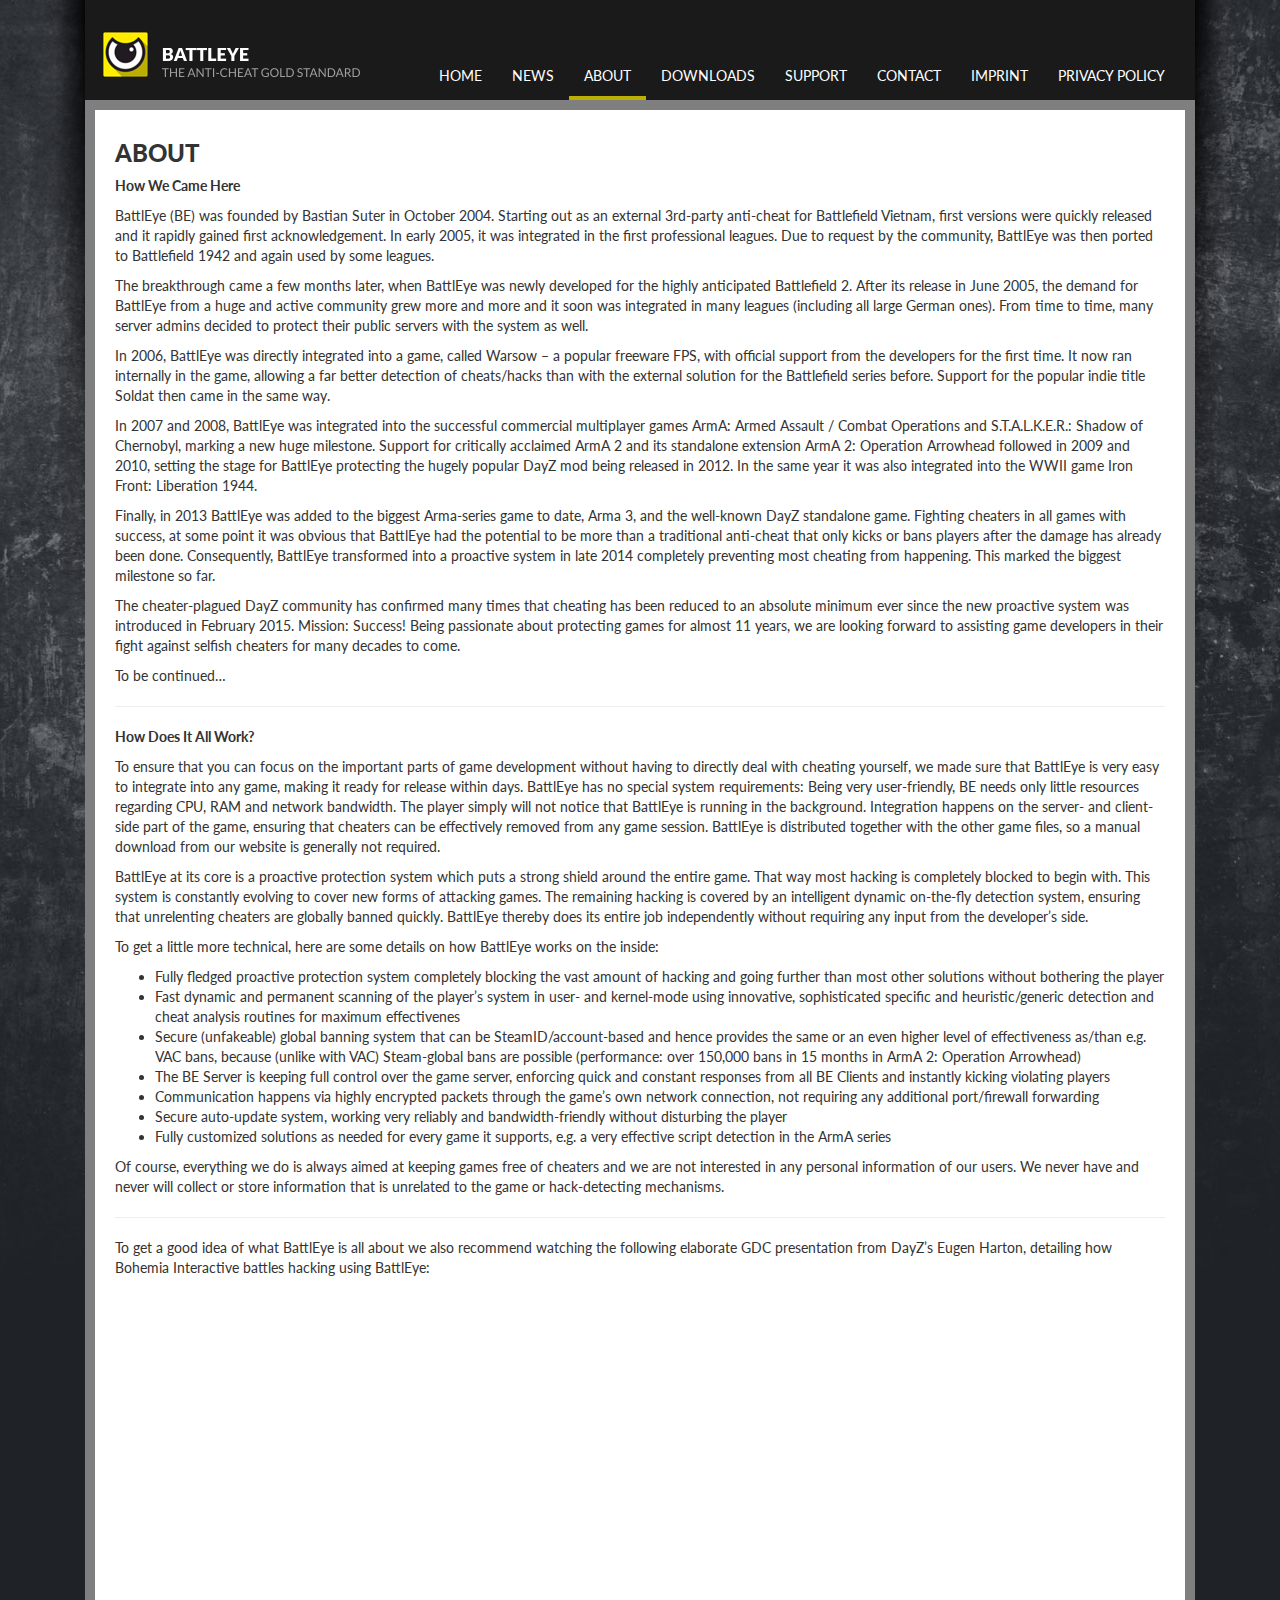
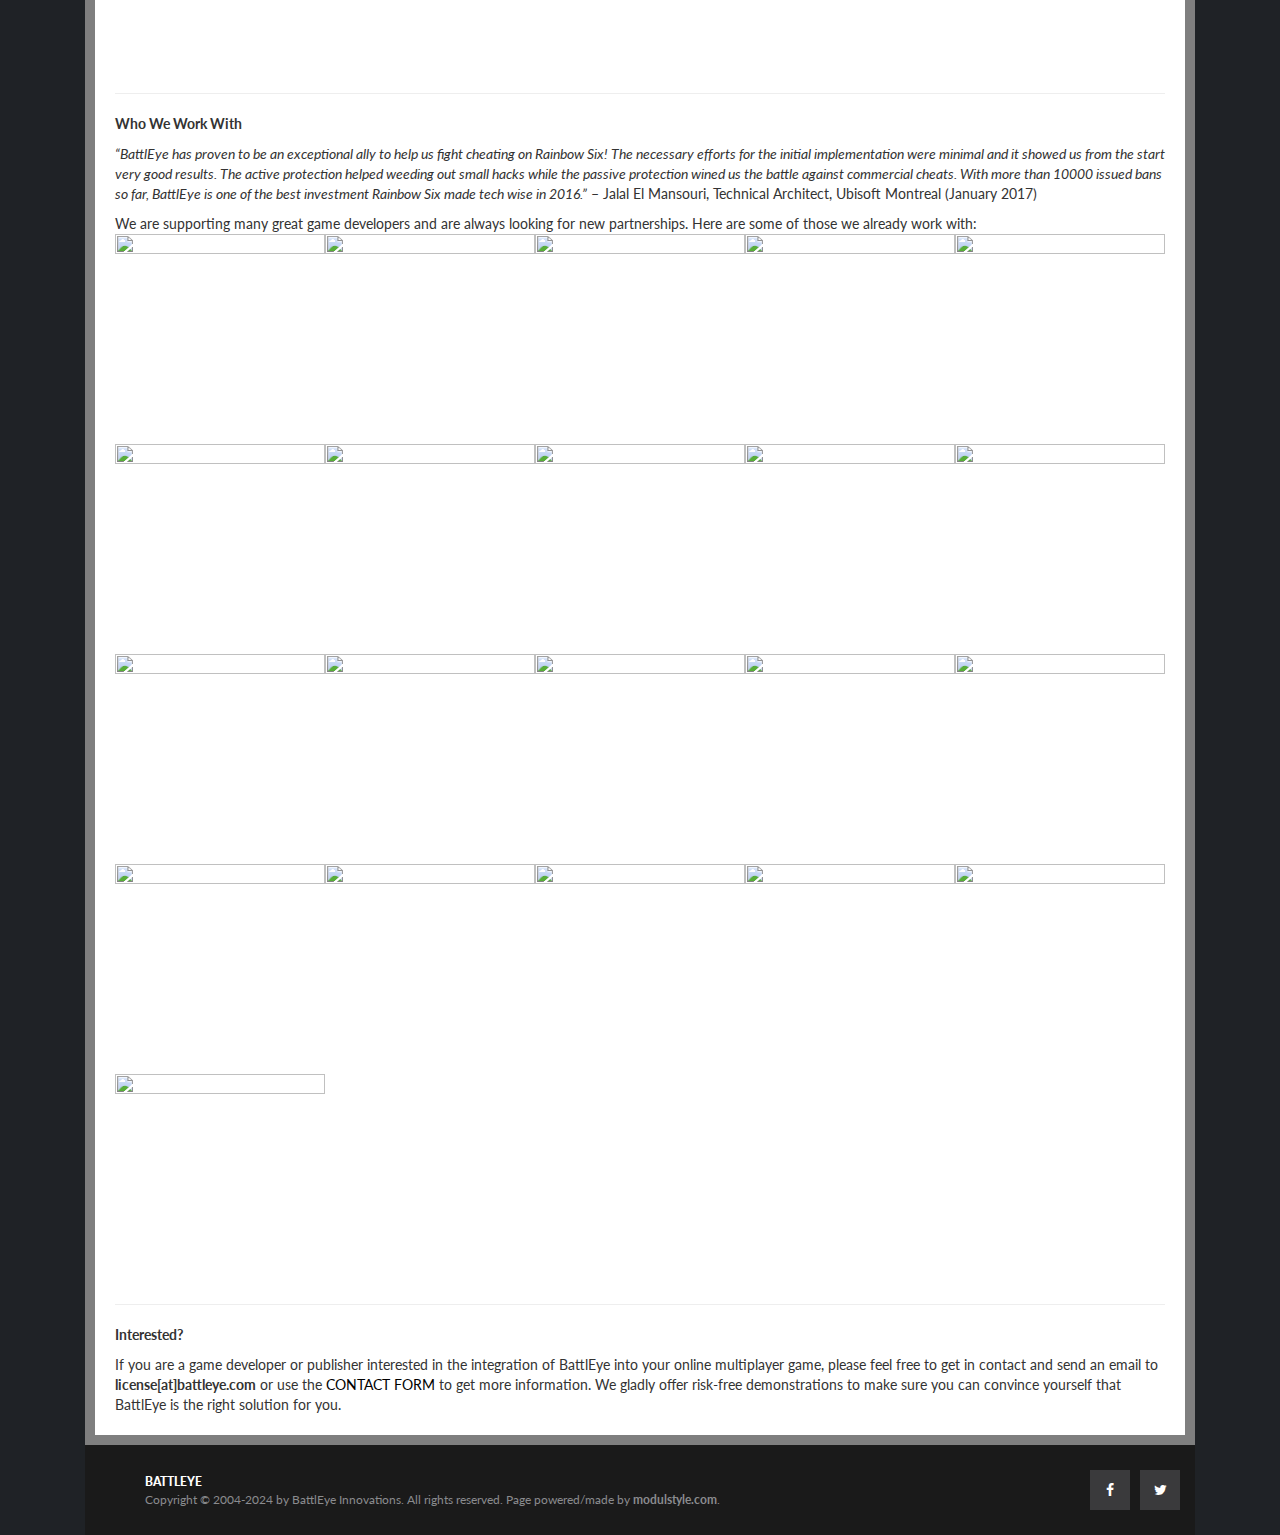
==== about.html @ 08190e03 "Add files via upload" ====
<!DOCTYPE html><html lang="en-GB"><!-- Begin Cookie Consent plugin by modulstyle.com --><head><script type="text/javascript">
window.cookieconsent_options = {"link":"privacy-policy/","theme":"dark-bottom"};
</script>

<script type="text/javascript" src="js/cookieconsent.min.js"></script>
<!-- End Cookie Consent plugin -->

    <meta charset="UTF-8">
    <meta name="viewport" content="width=device-width, initial-scale=1.0, maximum-scale=1.0, user-scalable=no">

    <title>BattlEye – The Anti-Cheat Gold Standard » About</title>

    <link rel="profile" href="http://gmpg.org/xfn/11">
    <link rel="stylesheet" href="//fonts.googleapis.com/css?family=Lato:400,900" type="text/css" media="screen">
    <link rel="stylesheet" href="css/bootstrap.css" type="text/css" media="screen">
    <link rel="stylesheet" href="css/font-awesome.min.css" type="text/css" media="screen">
    <link rel="stylesheet" href="css/style.css" type="text/css" media="screen">
    <link rel="pingback" href="https://www.battleye.com/xmlrpc.php">

    <link rel="shortcut icon" href="favicon.ico" type="image/vnd.microsoft.icon">
    <link rel="icon" href="favicon.ico" type="image/vnd.microsoft.icon">

    <script type="text/javascript" src="js/jquery-1.11.2.min.js"></script>
    <script type="text/javascript" src="js/bootstrap.min.js"></script>
    <script type="text/javascript" src="js/custom.js"></script>

    <meta name="robots" content="max-image-preview:large">
<script type="text/javascript">
window._wpemojiSettings = {"baseUrl":"https:\/\/s.w.org\/images\/core\/emoji\/14.0.0\/72x72\/","ext":".png","svgUrl":"https:\/\/s.w.org\/images\/core\/emoji\/14.0.0\/svg\/","svgExt":".svg","source":{"concatemoji":"https:\/\/www.battleye.com\/wp-includes\/js\/wp-emoji-release.min.js?ver=6.2.4"}};
/*! This file is auto-generated */
!function(e,a,t){var n,r,o,i=a.createElement("canvas"),p=i.getContext&&i.getContext("2d");function s(e,t){p.clearRect(0,0,i.width,i.height),p.fillText(e,0,0);e=i.toDataURL();return p.clearRect(0,0,i.width,i.height),p.fillText(t,0,0),e===i.toDataURL()}function c(e){var t=a.createElement("script");t.src=e,t.defer=t.type="text/javascript",a.getElementsByTagName("head")[0].appendChild(t)}for(o=Array("flag","emoji"),t.supports={everything:!0,everythingExceptFlag:!0},r=0;r<o.length;r++)t.supports[o[r]]=function(e){if(p&&p.fillText)switch(p.textBaseline="top",p.font="600 32px Arial",e){case"flag":return s("\ud83c\udff3\ufe0f\u200d\u26a7\ufe0f","\ud83c\udff3\ufe0f\u200b\u26a7\ufe0f")?!1:!s("\ud83c\uddfa\ud83c\uddf3","\ud83c\uddfa\u200b\ud83c\uddf3")&&!s("\ud83c\udff4\udb40\udc67\udb40\udc62\udb40\udc65\udb40\udc6e\udb40\udc67\udb40\udc7f","\ud83c\udff4\u200b\udb40\udc67\u200b\udb40\udc62\u200b\udb40\udc65\u200b\udb40\udc6e\u200b\udb40\udc67\u200b\udb40\udc7f");case"emoji":return!s("\ud83e\udef1\ud83c\udffb\u200d\ud83e\udef2\ud83c\udfff","\ud83e\udef1\ud83c\udffb\u200b\ud83e\udef2\ud83c\udfff")}return!1}(o[r]),t.supports.everything=t.supports.everything&&t.supports[o[r]],"flag"!==o[r]&&(t.supports.everythingExceptFlag=t.supports.everythingExceptFlag&&t.supports[o[r]]);t.supports.everythingExceptFlag=t.supports.everythingExceptFlag&&!t.supports.flag,t.DOMReady=!1,t.readyCallback=function(){t.DOMReady=!0},t.supports.everything||(n=function(){t.readyCallback()},a.addEventListener?(a.addEventListener("DOMContentLoaded",n,!1),e.addEventListener("load",n,!1)):(e.attachEvent("onload",n),a.attachEvent("onreadystatechange",function(){"complete"===a.readyState&&t.readyCallback()})),(e=t.source||{}).concatemoji?c(e.concatemoji):e.wpemoji&&e.twemoji&&(c(e.twemoji),c(e.wpemoji)))}(window,document,window._wpemojiSettings);
</script>
<style type="text/css">
img.wp-smiley,
img.emoji {
	display: inline !important;
	border: none !important;
	box-shadow: none !important;
	height: 1em !important;
	width: 1em !important;
	margin: 0 0.07em !important;
	vertical-align: -0.1em !important;
	background: none !important;
	padding: 0 !important;
}
</style>
	<link rel="stylesheet" id="wp-block-library-css" href="css/style.min.css" type="text/css" media="all">
<link rel="stylesheet" id="classic-theme-styles-css" href="css/classic-themes.min.css" type="text/css" media="all">
<style id="global-styles-inline-css" type="text/css">
body{--wp--preset--color--black: #000000;--wp--preset--color--cyan-bluish-gray: #abb8c3;--wp--preset--color--white: #ffffff;--wp--preset--color--pale-pink: #f78da7;--wp--preset--color--vivid-red: #cf2e2e;--wp--preset--color--luminous-vivid-orange: #ff6900;--wp--preset--color--luminous-vivid-amber: #fcb900;--wp--preset--color--light-green-cyan: #7bdcb5;--wp--preset--color--vivid-green-cyan: #00d084;--wp--preset--color--pale-cyan-blue: #8ed1fc;--wp--preset--color--vivid-cyan-blue: #0693e3;--wp--preset--color--vivid-purple: #9b51e0;--wp--preset--gradient--vivid-cyan-blue-to-vivid-purple: linear-gradient(135deg,rgba(6,147,227,1) 0%,rgb(155,81,224) 100%);--wp--preset--gradient--light-green-cyan-to-vivid-green-cyan: linear-gradient(135deg,rgb(122,220,180) 0%,rgb(0,208,130) 100%);--wp--preset--gradient--luminous-vivid-amber-to-luminous-vivid-orange: linear-gradient(135deg,rgba(252,185,0,1) 0%,rgba(255,105,0,1) 100%);--wp--preset--gradient--luminous-vivid-orange-to-vivid-red: linear-gradient(135deg,rgba(255,105,0,1) 0%,rgb(207,46,46) 100%);--wp--preset--gradient--very-light-gray-to-cyan-bluish-gray: linear-gradient(135deg,rgb(238,238,238) 0%,rgb(169,184,195) 100%);--wp--preset--gradient--cool-to-warm-spectrum: linear-gradient(135deg,rgb(74,234,220) 0%,rgb(151,120,209) 20%,rgb(207,42,186) 40%,rgb(238,44,130) 60%,rgb(251,105,98) 80%,rgb(254,248,76) 100%);--wp--preset--gradient--blush-light-purple: linear-gradient(135deg,rgb(255,206,236) 0%,rgb(152,150,240) 100%);--wp--preset--gradient--blush-bordeaux: linear-gradient(135deg,rgb(254,205,165) 0%,rgb(254,45,45) 50%,rgb(107,0,62) 100%);--wp--preset--gradient--luminous-dusk: linear-gradient(135deg,rgb(255,203,112) 0%,rgb(199,81,192) 50%,rgb(65,88,208) 100%);--wp--preset--gradient--pale-ocean: linear-gradient(135deg,rgb(255,245,203) 0%,rgb(182,227,212) 50%,rgb(51,167,181) 100%);--wp--preset--gradient--electric-grass: linear-gradient(135deg,rgb(202,248,128) 0%,rgb(113,206,126) 100%);--wp--preset--gradient--midnight: linear-gradient(135deg,rgb(2,3,129) 0%,rgb(40,116,252) 100%);--wp--preset--duotone--dark-grayscale: url('about.html#wp-duotone-dark-grayscale');--wp--preset--duotone--grayscale: url('about.html#wp-duotone-grayscale');--wp--preset--duotone--purple-yellow: url('about.html#wp-duotone-purple-yellow');--wp--preset--duotone--blue-red: url('about.html#wp-duotone-blue-red');--wp--preset--duotone--midnight: url('about.html#wp-duotone-midnight');--wp--preset--duotone--magenta-yellow: url('about.html#wp-duotone-magenta-yellow');--wp--preset--duotone--purple-green: url('about.html#wp-duotone-purple-green');--wp--preset--duotone--blue-orange: url('about.html#wp-duotone-blue-orange');--wp--preset--font-size--small: 13px;--wp--preset--font-size--medium: 20px;--wp--preset--font-size--large: 36px;--wp--preset--font-size--x-large: 42px;--wp--preset--spacing--20: 0.44rem;--wp--preset--spacing--30: 0.67rem;--wp--preset--spacing--40: 1rem;--wp--preset--spacing--50: 1.5rem;--wp--preset--spacing--60: 2.25rem;--wp--preset--spacing--70: 3.38rem;--wp--preset--spacing--80: 5.06rem;--wp--preset--shadow--natural: 6px 6px 9px rgba(0, 0, 0, 0.2);--wp--preset--shadow--deep: 12px 12px 50px rgba(0, 0, 0, 0.4);--wp--preset--shadow--sharp: 6px 6px 0px rgba(0, 0, 0, 0.2);--wp--preset--shadow--outlined: 6px 6px 0px -3px rgba(255, 255, 255, 1), 6px 6px rgba(0, 0, 0, 1);--wp--preset--shadow--crisp: 6px 6px 0px rgba(0, 0, 0, 1);}:where(.is-layout-flex){gap: 0.5em;}body .is-layout-flow > .alignleft{float: left;margin-inline-start: 0;margin-inline-end: 2em;}body .is-layout-flow > .alignright{float: right;margin-inline-start: 2em;margin-inline-end: 0;}body .is-layout-flow > .aligncenter{margin-left: auto !important;margin-right: auto !important;}body .is-layout-constrained > .alignleft{float: left;margin-inline-start: 0;margin-inline-end: 2em;}body .is-layout-constrained > .alignright{float: right;margin-inline-start: 2em;margin-inline-end: 0;}body .is-layout-constrained > .aligncenter{margin-left: auto !important;margin-right: auto !important;}body .is-layout-constrained > :where(:not(.alignleft):not(.alignright):not(.alignfull)){max-width: var(--wp--style--global--content-size);margin-left: auto !important;margin-right: auto !important;}body .is-layout-constrained > .alignwide{max-width: var(--wp--style--global--wide-size);}body .is-layout-flex{display: flex;}body .is-layout-flex{flex-wrap: wrap;align-items: center;}body .is-layout-flex > *{margin: 0;}:where(.wp-block-columns.is-layout-flex){gap: 2em;}.has-black-color{color: var(--wp--preset--color--black) !important;}.has-cyan-bluish-gray-color{color: var(--wp--preset--color--cyan-bluish-gray) !important;}.has-white-color{color: var(--wp--preset--color--white) !important;}.has-pale-pink-color{color: var(--wp--preset--color--pale-pink) !important;}.has-vivid-red-color{color: var(--wp--preset--color--vivid-red) !important;}.has-luminous-vivid-orange-color{color: var(--wp--preset--color--luminous-vivid-orange) !important;}.has-luminous-vivid-amber-color{color: var(--wp--preset--color--luminous-vivid-amber) !important;}.has-light-green-cyan-color{color: var(--wp--preset--color--light-green-cyan) !important;}.has-vivid-green-cyan-color{color: var(--wp--preset--color--vivid-green-cyan) !important;}.has-pale-cyan-blue-color{color: var(--wp--preset--color--pale-cyan-blue) !important;}.has-vivid-cyan-blue-color{color: var(--wp--preset--color--vivid-cyan-blue) !important;}.has-vivid-purple-color{color: var(--wp--preset--color--vivid-purple) !important;}.has-black-background-color{background-color: var(--wp--preset--color--black) !important;}.has-cyan-bluish-gray-background-color{background-color: var(--wp--preset--color--cyan-bluish-gray) !important;}.has-white-background-color{background-color: var(--wp--preset--color--white) !important;}.has-pale-pink-background-color{background-color: var(--wp--preset--color--pale-pink) !important;}.has-vivid-red-background-color{background-color: var(--wp--preset--color--vivid-red) !important;}.has-luminous-vivid-orange-background-color{background-color: var(--wp--preset--color--luminous-vivid-orange) !important;}.has-luminous-vivid-amber-background-color{background-color: var(--wp--preset--color--luminous-vivid-amber) !important;}.has-light-green-cyan-background-color{background-color: var(--wp--preset--color--light-green-cyan) !important;}.has-vivid-green-cyan-background-color{background-color: var(--wp--preset--color--vivid-green-cyan) !important;}.has-pale-cyan-blue-background-color{background-color: var(--wp--preset--color--pale-cyan-blue) !important;}.has-vivid-cyan-blue-background-color{background-color: var(--wp--preset--color--vivid-cyan-blue) !important;}.has-vivid-purple-background-color{background-color: var(--wp--preset--color--vivid-purple) !important;}.has-black-border-color{border-color: var(--wp--preset--color--black) !important;}.has-cyan-bluish-gray-border-color{border-color: var(--wp--preset--color--cyan-bluish-gray) !important;}.has-white-border-color{border-color: var(--wp--preset--color--white) !important;}.has-pale-pink-border-color{border-color: var(--wp--preset--color--pale-pink) !important;}.has-vivid-red-border-color{border-color: var(--wp--preset--color--vivid-red) !important;}.has-luminous-vivid-orange-border-color{border-color: var(--wp--preset--color--luminous-vivid-orange) !important;}.has-luminous-vivid-amber-border-color{border-color: var(--wp--preset--color--luminous-vivid-amber) !important;}.has-light-green-cyan-border-color{border-color: var(--wp--preset--color--light-green-cyan) !important;}.has-vivid-green-cyan-border-color{border-color: var(--wp--preset--color--vivid-green-cyan) !important;}.has-pale-cyan-blue-border-color{border-color: var(--wp--preset--color--pale-cyan-blue) !important;}.has-vivid-cyan-blue-border-color{border-color: var(--wp--preset--color--vivid-cyan-blue) !important;}.has-vivid-purple-border-color{border-color: var(--wp--preset--color--vivid-purple) !important;}.has-vivid-cyan-blue-to-vivid-purple-gradient-background{background: var(--wp--preset--gradient--vivid-cyan-blue-to-vivid-purple) !important;}.has-light-green-cyan-to-vivid-green-cyan-gradient-background{background: var(--wp--preset--gradient--light-green-cyan-to-vivid-green-cyan) !important;}.has-luminous-vivid-amber-to-luminous-vivid-orange-gradient-background{background: var(--wp--preset--gradient--luminous-vivid-amber-to-luminous-vivid-orange) !important;}.has-luminous-vivid-orange-to-vivid-red-gradient-background{background: var(--wp--preset--gradient--luminous-vivid-orange-to-vivid-red) !important;}.has-very-light-gray-to-cyan-bluish-gray-gradient-background{background: var(--wp--preset--gradient--very-light-gray-to-cyan-bluish-gray) !important;}.has-cool-to-warm-spectrum-gradient-background{background: var(--wp--preset--gradient--cool-to-warm-spectrum) !important;}.has-blush-light-purple-gradient-background{background: var(--wp--preset--gradient--blush-light-purple) !important;}.has-blush-bordeaux-gradient-background{background: var(--wp--preset--gradient--blush-bordeaux) !important;}.has-luminous-dusk-gradient-background{background: var(--wp--preset--gradient--luminous-dusk) !important;}.has-pale-ocean-gradient-background{background: var(--wp--preset--gradient--pale-ocean) !important;}.has-electric-grass-gradient-background{background: var(--wp--preset--gradient--electric-grass) !important;}.has-midnight-gradient-background{background: var(--wp--preset--gradient--midnight) !important;}.has-small-font-size{font-size: var(--wp--preset--font-size--small) !important;}.has-medium-font-size{font-size: var(--wp--preset--font-size--medium) !important;}.has-large-font-size{font-size: var(--wp--preset--font-size--large) !important;}.has-x-large-font-size{font-size: var(--wp--preset--font-size--x-large) !important;}
.wp-block-navigation a:where(:not(.wp-element-button)){color: inherit;}
:where(.wp-block-columns.is-layout-flex){gap: 2em;}
.wp-block-pullquote{font-size: 1.5em;line-height: 1.6;}
</style>
<link rel="https://api.w.org/" href="https://www.battleye.com/wp-json/"><link rel="alternate" type="application/json" href="https://www.battleye.com/wp-json/wp/v2/pages/9"><link rel="EditURI" type="application/rsd+xml" title="RSD" href="https://www.battleye.com/xmlrpc.php?rsd">
<link rel="wlwmanifest" type="application/wlwmanifest+xml" href="https://www.battleye.com/wp-includes/wlwmanifest.xml">
<meta name="generator" content="WordPress 6.2.4">
<link rel="canonical" href="https://www.battleye.com/about/">
<link rel="shortlink" href="https://www.battleye.com/?p=9">
<link rel="alternate" type="application/json+oembed" href="https://www.battleye.com/wp-json/oembed/1.0/embed?url=https%3A%2F%2Fwww.battleye.com%2Fabout%2F">
<link rel="alternate" type="text/xml+oembed" href="https://www.battleye.com/wp-json/oembed/1.0/embed?url=https%3A%2F%2Fwww.battleye.com%2Fabout%2F&amp;format=xml">
</head>

<body>

    <div id="page" class="container">
        <div id="header">
            <button type="button" class="navbar-toggle collapsed" data-toggle="collapse" data-target="#nav"><i class="fa fa-bars"></i></button>
            <a class="navbar-brand" href="https://www.battleye.com/" title="BattlEye – The Anti-Cheat Gold Standard">
                <img src="images/logo.png" alt="BattlEye – The Anti-Cheat Gold Standard" class="hidden-xs">
                <img src="images/logo-small.png" alt="BattlEye – The Anti-Cheat Gold Standard" class="visible-xs">
            </a>
            <div class="collapse navbar-collapse" id="nav">
                <ul class="nav navbar-nav navbar-right">
                    <li class="page_item page-item-5"><a href="https://www.battleye.com/">Home</a></li>
<li class="page_item page-item-7"><a href="https://www.battleye.com/news/">News</a></li>
<li class="page_item page-item-9 current_page_item"><a href="https://www.battleye.com/about/" aria-current="page">About</a></li>
<li class="page_item page-item-11"><a href="https://www.battleye.com/downloads/">Downloads</a></li>
<li class="page_item page-item-13 page_item_has_children"><a href="https://www.battleye.com/support/">Support</a>
<ul class="children">
	<li class="page_item page-item-37"><a href="https://www.battleye.com/support/documentation/">Documentation</a></li>
	<li class="page_item page-item-35"><a href="https://www.battleye.com/support/faq/">FAQ</a></li>
</ul>
</li>
<li class="page_item page-item-15"><a href="https://www.battleye.com/contact/">Contact</a></li>
<li class="page_item page-item-19"><a href="https://www.battleye.com/imprint/">Imprint</a></li>
<li class="page_item page-item-353"><a href="https://www.battleye.com/privacy-policy/">Privacy Policy</a></li>
                </ul>
            </div>
        </div>
    <div id="content" class="sub">
                                    <h1>About</h1>
                <p><strong>How We Came Here</strong></p>
<p>BattlEye (BE) was founded by Bastian Suter in October 2004. Starting out as an external 3rd-party anti-cheat for Battlefield Vietnam, first versions were quickly released and it rapidly gained first acknowledgement. In early 2005, it was integrated in the first professional leagues. Due to request by the community, BattlEye was then ported to Battlefield 1942 and again used by some leagues.</p>
<p>The breakthrough came a few months later, when BattlEye was newly developed for the highly anticipated Battlefield 2. After its release in June 2005, the demand for BattlEye from a huge and active community grew more and more and it soon was integrated in many leagues (including all large German ones). From time to time, many server admins decided to protect their public servers with the system as well.</p>
<p>In 2006, BattlEye was directly integrated into a game, called Warsow – a popular freeware FPS, with official support from the developers for the first time. It now ran internally in the game, allowing a far better detection of cheats/hacks than with the external solution for the Battlefield series before. Support for the popular indie title Soldat then came in the same way.</p>
<p>In 2007 and 2008, BattlEye was integrated into the successful commercial multiplayer games ArmA: Armed Assault / Combat Operations and S.T.A.L.K.E.R.: Shadow of Chernobyl, marking a new huge milestone. Support for critically acclaimed ArmA 2 and its standalone extension ArmA 2: Operation Arrowhead followed in 2009 and 2010, setting the stage for BattlEye protecting the hugely popular DayZ mod being released in 2012. In the same year it was also integrated into the WWII game Iron Front: Liberation 1944.</p>
<p>Finally, in 2013 BattlEye was added to the biggest Arma-series game to date, Arma 3, and the well-known DayZ standalone game. Fighting cheaters in all games with success, at some point it was obvious that BattlEye had the potential to be more than a traditional anti-cheat that only kicks or bans players after the damage has already been done. Consequently, BattlEye transformed into a proactive system in late 2014 completely preventing most cheating from happening. This marked the biggest milestone so far.</p>
<p>The cheater-plagued DayZ community has confirmed many times that cheating has been reduced to an absolute minimum ever since the new proactive system was introduced in February 2015. Mission: Success! Being passionate about protecting games for almost 11 years, we are looking forward to assisting game developers in their fight against selfish cheaters for many decades to come.</p>
<p>To be continued…</p>
<hr>
<p><strong>How Does It All Work?</strong></p>
<p>To ensure that you can focus on the important parts of game development without having to directly deal with cheating yourself, we made sure that BattlEye is very easy to integrate into any game, making it ready for release within days. BattlEye has no special system requirements: Being very user-friendly, BE needs only little resources regarding CPU, RAM and network bandwidth. The player simply will not notice that BattlEye is running in the background. Integration happens on the server- and client-side part of the game, ensuring that cheaters can be effectively removed from any game session. BattlEye is distributed together with the other game files, so a manual download from our website is generally not required.</p>
<p>BattlEye at its core is a proactive protection system which puts a strong shield around the entire game. That way most hacking is completely blocked to begin with. This system is constantly evolving to cover new forms of attacking games. The remaining hacking is covered by an intelligent dynamic on-the-fly detection system, ensuring that unrelenting cheaters are globally banned quickly. BattlEye thereby does its entire job independently without requiring any input from the developer’s side.</p>
<p>To get a little more technical, here are some details on how BattlEye works on the inside:</p>
<ul>
<li>Fully fledged proactive protection system completely blocking the vast amount of hacking and going further than most other solutions without bothering the player</li>
<li>Fast dynamic and permanent scanning of the player’s system in user- and kernel-mode using innovative, sophisticated specific and heuristic/generic detection and cheat analysis routines for maximum effectivenes</li>
<li>Secure (unfakeable) global banning system that can be SteamID/account-based and hence provides the same or an even higher level of effectiveness as/than e.g. VAC bans, because (unlike with VAC) Steam-global bans are possible (performance: over 150,000 bans in 15 months in ArmA 2: Operation Arrowhead)</li>
<li>The BE Server is keeping full control over the game server, enforcing quick and constant responses from all BE Clients and instantly kicking violating players</li>
<li>Communication happens via highly encrypted packets through the game’s own network connection, not requiring any additional port/firewall forwarding</li>
<li>Secure auto-update system, working very reliably and bandwidth-friendly without disturbing the player</li>
<li>Fully customized solutions as needed for every game it supports, e.g. a very effective script detection in the ArmA series</li>
</ul>
<p>Of course, everything we do is always aimed at keeping games free of cheaters and we are not interested in any personal information of our users. We never have and never will collect or store information that is unrelated to the game or hack-detecting mechanisms.</p>
<hr>
<p>To get a good idea of what BattlEye is all about we also recommend watching the following elaborate GDC presentation from DayZ’s Eugen Harton, detailing how Bohemia Interactive battles hacking using BattlEye:</p>
<div class="video-container">
<div class="responsive-video"><iframe src="https://www.youtube.com/embed/0M0xBMEuWdU" width="1050" height="850" frameborder="0" allowfullscreen="allowfullscreen"></iframe></div>
</div>
<hr>
<p><strong>Who We Work With</strong></p>
<p><em>“BattlEye has proven to be an exceptional ally to help us fight cheating on Rainbow Six! The necessary efforts for the initial implementation were minimal and it showed us from the start </em><em>very good results. The active protection helped weeding out small hacks while the passive protection wined us the battle against commercial cheats. With more than 10000 issued bans so far, BattlEye is one of the best investment Rainbow Six made tech wise in 2016.”</em> – Jalal El Mansouri, Technical Architect, Ubisoft Montreal (January 2017)</p>
<p>We are supporting many great game developers and are always looking for new partnerships. Here are some of those we already work with:<br><a href="https://www.bistudio.com/" target="_blank" rel="noopener noreferrer"><img decoding="async" loading="lazy" class="alignnone wp-image-615 size-full" title="Bohemia Interactive Studios" src="images/1_bohemia.jpg" alt="" width="210" height="210" srcset="images/1_bohemia.jpg 210w, images/1_bohemia-150x150.jpg 150w" sizes="(max-width: 210px) 100vw, 210px"></a><a href="https://www.daybreakgames.com/home" target="_blank" rel="noopener noreferrer"><img decoding="async" loading="lazy" class="alignnone wp-image-616 size-full" title="Daybreak Game Studios" src="images/2_daybreak.jpg" alt="" width="210" height="210" srcset="images/2_daybreak.jpg 210w, images/2_daybreak-150x150.jpg 150w" sizes="(max-width: 210px) 100vw, 210px"></a><a href="http://www.studiowildcard.com/" target="_blank" rel="noopener noreferrer"><img decoding="async" loading="lazy" class="alignnone wp-image-617 size-full" src="images/3_wildcard.jpg" alt="" width="210" height="210" srcset="images/3_wildcard.jpg 210w, images/3_wildcard-150x150.jpg 150w" sizes="(max-width: 210px) 100vw, 210px"></a><a href="https://www.ubisoft.com/" target="_blank" rel="noopener noreferrer"><img decoding="async" loading="lazy" class="alignnone size-full wp-image-715" src="images/22_ubisoft_new.jpg" alt="" width="210" height="210" srcset="images/22_ubisoft_new.jpg 210w, images/22_ubisoft_new-150x150.jpg 150w" sizes="(max-width: 210px) 100vw, 210px"></a><a href="http://vostokgames.com/en" target="_blank" rel="noopener noreferrer"><img decoding="async" loading="lazy" class="alignnone wp-image-619 size-full" src="images/5_vostock.jpg" alt="" width="210" height="210" srcset="images/5_vostock.jpg 210w, images/5_vostock-150x150.jpg 150w" sizes="(max-width: 210px) 100vw, 210px"></a><a href="https://newworldinteractive.com/" target="_blank" rel="noopener noreferrer"><img decoding="async" loading="lazy" class="alignnone wp-image-620 size-full" src="images/6_newworld.jpg" alt="" width="210" height="210" srcset="images/6_newworld.jpg 210w, images/6_newworld-150x150.jpg 150w" sizes="(max-width: 210px) 100vw, 210px"></a><a href="http://www.blackspotent.com/" target="_blank" rel="noopener noreferrer"><img decoding="async" loading="lazy" class="alignnone wp-image-621 size-full" src="images/7_blackspot.jpg" alt="" width="210" height="210" srcset="images/7_blackspot.jpg 210w, images/7_blackspot-150x150.jpg 150w" sizes="(max-width: 210px) 100vw, 210px"></a><a href="https://www.funcom.com/" target="_blank" rel="noopener noreferrer"><img decoding="async" loading="lazy" class="alignnone wp-image-772 size-full" src="images/8_funcom.jpg" alt="" width="210" height="210" srcset="images/8_funcom.jpg 210w, images/8_funcom-150x150.jpg 150w" sizes="(max-width: 210px) 100vw, 210px"></a><a href="http://www.vertigogames.co.kr/" target="_blank" rel="noopener noreferrer"><img decoding="async" loading="lazy" class="alignnone wp-image-623 size-full" src="images/9_vertico.jpg" alt="" width="210" height="210" srcset="images/9_vertico.jpg 210w, images/9_vertico-150x150.jpg 150w" sizes="(max-width: 210px) 100vw, 210px"></a><a href="https://www.cipsoft.com/" target="_blank" rel="noopener noreferrer"><img decoding="async" loading="lazy" class="alignnone wp-image-624 size-full" src="images/10_cipsoft.jpg" alt="" width="210" height="210" srcset="images/10_cipsoft.jpg 210w, images/10_cipsoft-150x150.jpg 150w" sizes="(max-width: 210px) 100vw, 210px"></a><a href="https://www.bluehole.net/en/" target="_blank" rel="noopener noreferrer"><img decoding="async" loading="lazy" class="alignnone wp-image-625 size-full" src="images/11_bluehole.jpg" alt="" width="210" height="210" srcset="images/11_bluehole.jpg 210w, images/11_bluehole-150x150.jpg 150w" sizes="(max-width: 210px) 100vw, 210px"></a><a href="http://www.neowiz.co.kr/en/main.do" target="_blank" rel="noopener noreferrer"><img decoding="async" loading="lazy" class="alignnone wp-image-626 size-full" src="images/12_neowiz.jpg" alt="" width="210" height="210" srcset="images/12_neowiz.jpg 210w, images/12_neowiz-150x150.jpg 150w" sizes="(max-width: 210px) 100vw, 210px"></a><a href="http://po.playwithlatam.com/Home/Index" target="_blank" rel="noopener noreferrer"><img decoding="async" loading="lazy" class="alignnone wp-image-627 size-full" src="images/13_playwith.jpg" alt="" width="210" height="210" srcset="images/13_playwith.jpg 210w, images/13_playwith-150x150.jpg 150w" sizes="(max-width: 210px) 100vw, 210px"></a><a href="https://www.epicgames.com/" target="_blank" rel="noopener noreferrer"><img decoding="async" loading="lazy" class="alignnone wp-image-628 size-full" src="images/14_epic.jpg" alt="" width="210" height="210" srcset="images/14_epic.jpg 210w, images/14_epic-150x150.jpg 150w" sizes="(max-width: 210px) 100vw, 210px"></a><a href="http://www.aeriagames.com/" target="_blank" rel="noopener noreferrer"><img decoding="async" loading="lazy" class="alignnone wp-image-629 size-full" src="images/15_gamigo.jpg" alt="" width="210" height="210" srcset="images/15_gamigo.jpg 210w, images/15_gamigo-150x150.jpg 150w" sizes="(max-width: 210px) 100vw, 210px"></a><a href="http://www.nsstudio.co.kr/eng/"><img decoding="async" loading="lazy" class="alignnone size-full wp-image-709" src="images/16_nsstudio.jpg" alt="" width="210" height="210" srcset="images/16_nsstudio.jpg 210w, images/16_nsstudio-150x150.jpg 150w" sizes="(max-width: 210px) 100vw, 210px"></a><a href="https://www.madbytegames.com/"><img decoding="async" loading="lazy" class="alignnone size-full wp-image-710" src="images/17_madbyte.jpg" alt="" width="210" height="210" srcset="images/17_madbyte.jpg 210w, images/17_madbyte-150x150.jpg 150w" sizes="(max-width: 210px) 100vw, 210px"></a><a href="https://games.snail.com/"><img decoding="async" loading="lazy" class="alignnone size-full wp-image-711" src="images/18_snail.jpg" alt="" width="210" height="210" srcset="images/18_snail.jpg 210w, images/18_snail-150x150.jpg 150w" sizes="(max-width: 210px) 100vw, 210px"></a><a href="https://www.hardsuitlabs.com/"><img decoding="async" loading="lazy" class="alignnone size-full wp-image-712" src="images/19_hardsuit.jpg" alt="" width="210" height="210" srcset="images/19_hardsuit.jpg 210w, images/19_hardsuit-150x150.jpg 150w" sizes="(max-width: 210px) 100vw, 210px"></a><a href="https://www.reto.dk/"><img decoding="async" loading="lazy" class="alignnone size-full wp-image-713" src="images/20_reto.jpg" alt="" width="210" height="210" srcset="images/20_reto.jpg 210w, images/20_reto-150x150.jpg 150w" sizes="(max-width: 210px) 100vw, 210px"></a><a href="https://www.battlestategames.com/"><img decoding="async" loading="lazy" class="alignnone size-full wp-image-714" src="images/21_battlestate.jpg" alt="" width="210" height="210" srcset="images/21_battlestate.jpg 210w, images/21_battlestate-150x150.jpg 150w" sizes="(max-width: 210px) 100vw, 210px"></a></p>
<hr>
<p><strong>Interested?</strong></p>
<p>If you are a game developer or publisher interested in the integration of BattlEye into your online multiplayer game, please feel free to get in contact and send an email to <strong>license[at]battleye.com</strong>&nbsp;or use the <a title="Contact" href="http://www.battleye.com/v2/contact/">CONTACT FORM</a> to get more information. We gladly offer risk-free demonstrations to make sure you can convince yourself that BattlEye is the right solution for you.</p>


<p></p>
                        </div>

        <!--<div id="twitter">
            <a href="https://twitter.com/TheBattlEye" class="pull-right btn btn-battleye-dark" target="_blank">More Tweets</a>
            <img src="https://www.battleye.com/wp-content/themes/battleye/images/twitter-logo.png" />

            <p>E <span>5 hours ago</span></p>        </div>-->
        <div id="footer">
            <ul class="social">
                <li><a href="https://www.facebook.com/TheBattlEye" title="Facebook" class="facebook" target="_blank"><i class="fa fa-facebook"></i></a></li>
                <li><a href="https://twitter.com/TheBattlEye" title="Twitter" class="twitter" target="_blank"><i class="fa fa-twitter"></i></a></li>
            </ul>
            <div class="details">
                <p><strong>BattlEye</strong><br>Copyright © 2004-2024 by BattlEye Innovations. All rights reserved. Page powered/made by <a href="http://www.modulstyle.com" target="_blank" title="modulstyle.com">modulstyle.com</a>.</p>
            </div>
        </div>
    </div>
<!-- GOOGLE ANALYTICS START ---->
<!-- Google tag (gtag.js) -->
<script async="" src="https://www.googletagmanager.com/gtag/js?id=G-RB0YKNHKPE"></script>
<script>
  window.dataLayer = window.dataLayer || [];
  function gtag(){dataLayer.push(arguments);}
  gtag('js', new Date());

  gtag('config', 'G-RB0YKNHKPE');
</script>
<!-- GOOGLE ANALYTICS END ---->

</body></html>
---- css/style.css ----
﻿/*
Theme Name: Battleye V2
Author: Frank Böttinger
Author URI: http://www.modulstyle.com
Version: 1.0
*/

body {
    background: #1f2226 url(../images/background.jpg) no-repeat fixed top center;
    font-family: 'Lato', "Helvetica Neue", Helvetica, Arial, sans-serif;
}
a {
    outline: none !important;
    color: #000;
    -webkit-transition: all 0.5s;
    transition: all 0.5s;
}
a:hover, a:focus {
    text-decoration: none;
    color: #BCAF03;
}

.btn.btn-battleye {
    color: #000;
    background: #fff;
    border-color: #000;
    -webkit-transition: all 0.5s;
    transition: all 0.5s;
}
.btn.btn-battleye:hover, .btn.btn-battleye:focus, .btn.btn-battleye:active {
    background: #bcaf03;
}
.btn.btn-battleye-dark {
    color: #fff;
    background: #000;
    border-color: #000;
    -webkit-transition: all 0.5s;
    transition: all 0.5s;
}
.btn.btn-battleye-dark:hover, .btn.btn-battleye-dark:focus, .btn.btn-battleye-dark:active{
    border-color: #bcaf03;
    color: #bcaf03;
}

#fscf_required1 {
    margin-bottom: 10px;
}
.fscf-div-clear {
    margin: 0 -15px;
}
.fscf-div-clear:after {
    clear: both;
    display: block;
    content: ' ';
}
.fscf-div-field-prefollow, .fscf-div-field-follow {
    padding: 0 15px;
    margin-bottom: 10px;
}
.fscf-div-field-left {
    padding: 0 15px;
    margin-bottom: 10px;
}
form > .fscf-div-field {
    margin-left: 160px;
    height: 80px;
    padding-top: 5px;
}
.fscf-div-captcha-sm {
    position: absolute;
    margin-top: 25px;
}
.fscf-div-field-prefollow input, .fscf-div-field-follow input, .fscf-div-field-prefollow select, .fscf-div-field-follow select, .fscf-div-field input {
    display: block;
    width: 100%;
    height: 34px;
    padding: 6px 12px;
    font-size: 14px;
    line-height: 1.42857143;
    color: #555;
    background-color: #FFF;
    background-image: none;
    border: 1px solid #CCC;
    border-radius: 4px;
    -webkit-box-shadow: inset 0 1px 1px rgba(0, 0, 0, 0.075);
    box-shadow: inset 0 1px 1px rgba(0, 0, 0, 0.075);
    -webkit-transition: border-color ease-in-out .15s, -webkit-box-shadow ease-in-out .15s;
    -o-transition: border-color ease-in-out .15s, box-shadow ease-in-out .15s;
    transition: border-color ease-in-out .15s, box-shadow ease-in-out .15s;
}
.fscf-div-field-left textarea {
    display: block;
    width: 100%;
    padding: 6px 12px;
    font-size: 14px;
    line-height: 1.42857143;
    color: #555;
    background-color: #FFF;
    background-image: none;
    border: 1px solid #CCC;
    border-radius: 4px;
    resize: none;
    -webkit-box-shadow: inset 0 1px 1px rgba(0, 0, 0, 0.075);
    box-shadow: inset 0 1px 1px rgba(0, 0, 0, 0.075);
    -webkit-transition: border-color ease-in-out .15s, -webkit-box-shadow ease-in-out .15s;
    -o-transition: border-color ease-in-out .15s, box-shadow ease-in-out .15s;
    transition: border-color ease-in-out .15s, box-shadow ease-in-out .15s;
}
.fscf-div-captcha-sm {
    float: left;
    margin-right: 20px;
}
.fscf-button-submit {
    display: inline-block;
    padding: 6px 12px;
    margin-bottom: 0;
    font-size: 14px;
    font-weight: normal;
    line-height: 1.42857143;
    text-align: center;
    white-space: nowrap;
    vertical-align: middle;
    -ms-touch-action: manipulation;
    touch-action: manipulation;
    cursor: pointer;
    -webkit-user-select: none;
    -moz-user-select: none;
    -ms-user-select: none;
    user-select: none;
    background-image: none;
    border: 1px solid rgba(0, 0, 0, 0);
    border-radius: 4px;
    color: #FFF;
    background: #000;
    border-color: #000;
    -webkit-transition: all 0.5s;
    transition: all 0.5s;
}
.fscf-button-submit:hover {
    border-color: #bcaf03;
    color: #bcaf03;
}

#page {
    padding: 0;
}

#header {
    background: #1a1a1a;
    padding: 0 15px;
    padding-top: 30px;
    min-height: 100px;
}
#header .navbar-toggle {
    color: #bcaf03;
    font-size: 26px;
    margin-top: 0;
}
#header .navbar-toggle.collapsed {
    color: #fff;
}
#header .navbar-brand {
    padding: 0;
}
#header .collapse.in, #header .collapsing {
    clear: both;
}
#header .nav > li > a {
    color: #fff;
    text-transform: uppercase;
    border-bottom: 4px transparent solid;
    -webkit-transition: border 0.5s;
    transition: border 0.5s;
}
#header .nav li:hover > a, #header .nav li a:focus, #header .nav li a:active, #header .nav li.current_page_item > a, #header .nav li.current_page_ancestor > a {
    border-color: #bcaf03;
    background: transparent;
}
#header .nav ul.children {
    position: absolute;
    z-index: 100;
    list-style: none;
    padding: 0;
    padding-top: 10px;
    margin: 0;
    display: none;
}
#header .nav li:hover > ul.children {
    display: block;
}
#header .nav ul.children li {
    background: #1a1a1a;
}
#header .nav ul.children li a {
    color: #fff;
    display: block;
    padding: 10px;
    text-decoration: none !important;
    text-transform: uppercase;
}
#header .nav ul.children li:hover a, #header .nav ul.children li.current_page_item a {
    background: #262626;
}

#slider {
    padding: 0;
    position: relative;
    background: #000;
}
#slider .inner:before {
    display: block;
    content: '';
    position: absolute;
    left: 0;
    top: 0;
    z-index: 10;
    width: 100%;
    height: 10px;
    background: rgba(0, 0, 0, 0.5);
}
#slider .item {
    display: none;
    position: relative;
    top: 0;
    left: 0;
    right: 0;
}
#slider .item img {
    display: block;
    max-width: 100%;
    height: auto;
}
#slider .caption {
    left: 0;
    right: 0;
    bottom: 0;
    padding: 15px 35px;
    position: absolute;
    color: #fff;
    background: rgba(0, 0, 0, 0.5);
    text-align: left;
    text-shadow: none;
    font-size: 12px;
}
#slider .caption h2 {
    margin-top: 0;
    text-transform: uppercase;
    font-size: 20px;
    font-weight: 900;
}
#slider .right {
    background: url(../images/slider-next.png) no-repeat;
    width: 27px;
    height: 196px;
    top: 50%;
    margin-top: -98px;
    position: absolute;
    right: 0;
    filter: alpha(opacity=100);
    opacity: 1.0;
    z-index: 11;
}
#slider .left {
    background: url(../images/slider-prev.png) no-repeat;
    width: 27px;
    height: 196px;
    top: 50%;
    margin-top: -98px;
    position: absolute;
    left: 0;
    filter: alpha(opacity=100);
    opacity: 1.0;
    z-index: 11;
}

#latest-news {
    background: #1a1a1a url(../images/news.png) no-repeat bottom center;
    color: #fff;
    padding: 10px 15px;
    padding-top: 27px;
    position: relative;
}
#latest-news:before {
    background: url(../images/line.png) repeat-x center top;
    display: block;
    height: 10px;
    content: ' ';
    position: absolute;
    top: 0;
    left: 0;
    right: 0;
}
#latest-news h3 {
    color: #a3a3a3;
    text-transform: uppercase;
    font-size: 12px;
    font-weight: 900;
    margin-top: 0;
}
#latest-news h3 i {
    color: #bcaf03;
    margin-right: 5px;
}
#latest-news h2 {
    font-size: 20px;
    font-weight: 900;
    text-transform: uppercase;
}
#latest-news h2 a {
    color: #fff !important;;
    text-decoration: none !important;
}

#content {

}
#content {
    background: #fff;
    padding: 20px 30px;
    -webkit-box-shadow: inset 0 0 0 10px rgba(0,0,0,0.5);
    -moz-box-shadow: inset 0 0 0 10px rgba(0,0,0,0.5);
    box-shadow: inset 0 0 0 10px rgba(0,0,0,0.5);
}
#content h1 {
    font-size: 24px;
    font-weight: 900;
    text-transform: uppercase;
}
#content h2 {
    font-size: 18px;
    font-weight: 900;
    text-transform: uppercase;
}
#content small {
    color: #a3a3a3;
}
#content .container > *:first-child {
    margin-top: 0;
}
#content .container > *:last-child {
    margin-bottom: 0;
}
#content .box-row {
    margin-bottom: 10px;
}
#content .box-container {
    padding-left: 5px;
    padding-right: 5px;
    margin-bottom: 10px;
}
#content .box-container:last-child {
    margin-bottom: 0;
}
#content .box {
    background: #e6e6e6 110% 110%;
    text-decoration: none;
    color: #32363d;
    padding: 15px;
    display: block;
    font-size: 12px;
    -webkit-transition: all 0.5s;
    transition: all 0.5s;
    overflow: hidden;
    position: relative;
    min-height: 144px;
}
#content .box h2 i {
    margin-right: 10px;
}
#content .box .link {
    position: absolute;
    right: -50px;
    bottom: -50px;
    -webkit-transition: all 0.5s;
    transition: all 0.5s;
    width: 50px;
    height: 50px;
    background: url(../images/box-hover.png) no-repeat bottom right;
}
#content .box:hover .link {
    right: 0;
    bottom: 0;
}
#content .box > *:first-child {
    margin-top: 0;
}
#content .box > *:last-child {
    margin-bottom: 0;
}

#sub-content {
    background: #1a1a1a url(../images/news.png) no-repeat bottom center;
    color: #fff;
    padding: 10px 15px;
}
#sub-content .col-image, #sub-content .col-text {
    position: relative;
    min-height: 1px;
    padding-right: 15px;
    padding-left: 15px;
}
#sub-content .col-image {
    display: none;
}
#sub-content h3 {
    color: #a3a3a3;
    text-transform: uppercase;
    font-size: 12px;
    font-weight: 900;
}
#sub-content h3 i {
    color: #bcaf03;
}
#sub-content h1 {
    color: #fff
text-transform: uppercase;
    font-size: 20px;
    font-weight: 900;
}

#logos {
    background: #1a1a1a url(../images/news.png) no-repeat bottom center;
    color: #fff;
    padding: 10px 15px;
    position: relative;
}
#logos img {
    margin: 0 auto;
}
#bottom-content {
    background: #fff;
    padding: 20px 30px;
    -webkit-box-shadow: inset 0 0 0 10px rgba(0,0,0,0.5);
    -moz-box-shadow: inset 0 0 0 10px rgba(0,0,0,0.5);
    box-shadow: inset 0 0 0 10px rgba(0,0,0,0.5);
}
#bottom-content > *:first-child {
    margin-top: 0;
}
#bottom-content > *:last-child {
    margin-bottom: 0;
}

#twitter {
    background: #32363d url(../images/twitter-shadow.png) repeat-x top left;
    color: #fff;
    padding: 15px;
    min-height: 60px;
    position: relative;
}
#twitter:after {
    top: 100%;
    left: 15px;
    position: absolute;
    content: ' ';
    background: url(../images/twitter-triangle.png) no-repeat bottom left;
    width: 25px;
    height: 25px;
}
#twitter img {
    float: left;
    margin-right: 15px;
}
#twitter p {
    clear: both;
    padding-top: 15px;
}
#twitter span {
    font-size: 12px;
}

#footer {
    background: #1a1a1a;
    color: #fff;
    padding: 15px;
}
#footer .social {
    list-style: none;
    margin: 0;
    padding: 0;
    text-align: center;
}
#footer .social li {
    margin-left: 5px;
    margin-right: 5px;
    display: inline-block;
}
#footer .social a {
    background: #3a3a3c;
    color: #fff;
    -webkit-transition: all 0.5s;
    transition: all 0.5s;
    width: 40px;
    height: 40px;
    line-height: 40px;
    text-align: center;
    padding: 0;
    display: block;
}
#footer .social a.facebook:hover {
    background: #3b5998 ;
}
#footer .social a.twitter:hover {
    background: #55acee;
}
#footer .details {
    color: #8a8b8e;
    clear: both;
    padding-top: 15px;
    font-size: 12px;
}
#footer .details p {
    margin: 0;
    padding-top: 3px;
    height: 40px;
}
#footer .details strong {
    font-weight: 900;
    color: #fff;
    text-transform: uppercase;
}
#footer .details a {
    color: #8a8b8e;
    font-weight: bold;
}
#footer .details a:hover {
    color: #bcaf03;
}

@media (min-width: 768px) {
    #content.sub {
    }
    #page {
        position: relative;
        padding: 0 30px;
    }
    #page:before {
        position: absolute;
        left: 0;
        top: 0;
        bottom: 0;
        width: 30px;
        background: url(../images/shadow-left.png) no-repeat top right;
        display: block;
        content: ' ';
    }
    #page:after {
        position: absolute;
        right: 0;
        top: 0;
        bottom: 0;
        width: 30px;
        background: url(../images/shadow-right.png) no-repeat top left;
        display: block;
        content: ' ';
    }
    #sub-content .col-image {
        float: left;
        width: 230px;
        display: block;
    }
    #footer {
        padding: 25px 15px;
    }
    #footer .details {
        padding-left: 45px;
        padding-top: 0;
        clear: none;
    }
    #twitter p {
        clear: none;
        width: 60%;
        margin-bottom: 0;
        padding-top: 0;
    }
    #twitter a.btn {
        margin-top: 5px;
    }

    .fscf-div-field-prefollow, .fscf-div-field-follow {
        float: left;
        width: 50%;
    }
    form > .fscf-div-field {
        width: 150px;
    }
}

@media (min-width: 992px) {
    .nav > li > a {
        padding: 10px;
    }
    #header .navbar-right {
        padding-top: 26px;
    }
    #footer .social {
        float: right;
    }
    #footer .social li {
        float: left;
        margin-right: 0;
        margin-left: 10px;
    }
    #content .box-container {
        margin-bottom: 0;
    }
    #content .box-row:last-child {
        margin-bottom: 0;
    }
}
@media (min-width: 1200px) {
    #slider .caption {
        padding: 15px;
        font-size: 15px;
    }
    .nav > li > a {
        padding: 10px 15px;
    }
}

.video-container {
    max-width: 640px;
    margin: auto;
}
.responsive-video {
    position: relative;
    padding-bottom: 56.25%; 
    padding-top: 25px;
    height: 0;
}
.responsive-video iframe {
    position: absolute;
    top: 0;
    left: 0;
    width: 100%;
    height: 100%;
}
---- css/style.min.css ----
@charset "UTF-8";.wp-block-archives{box-sizing:border-box}.wp-block-archives-dropdown label{display:block}.wp-block-avatar{box-sizing:border-box}.wp-block-avatar.aligncenter{text-align:center}.wp-block-audio{box-sizing:border-box}.wp-block-audio figcaption{margin-bottom:1em;margin-top:.5em}.wp-block-audio audio{min-width:300px;width:100%}.wp-block-button__link{box-sizing:border-box;cursor:pointer;display:inline-block;text-align:center;word-break:break-word}.wp-block-button__link.aligncenter{text-align:center}.wp-block-button__link.alignright{text-align:right}:where(.wp-block-button__link){border-radius:9999px;box-shadow:none;padding:calc(.667em + 2px) calc(1.333em + 2px);text-decoration:none}.wp-block-button[style*=text-decoration] .wp-block-button__link{text-decoration:inherit}.wp-block-buttons>.wp-block-button.has-custom-width{max-width:none}.wp-block-buttons>.wp-block-button.has-custom-width .wp-block-button__link{width:100%}.wp-block-buttons>.wp-block-button.has-custom-font-size .wp-block-button__link{font-size:inherit}.wp-block-buttons>.wp-block-button.wp-block-button__width-25{width:calc(25% - var(--wp--style--block-gap, .5em)*.75)}.wp-block-buttons>.wp-block-button.wp-block-button__width-50{width:calc(50% - var(--wp--style--block-gap, .5em)*.5)}.wp-block-buttons>.wp-block-button.wp-block-button__width-75{width:calc(75% - var(--wp--style--block-gap, .5em)*.25)}.wp-block-buttons>.wp-block-button.wp-block-button__width-100{flex-basis:100%;width:100%}.wp-block-buttons.is-vertical>.wp-block-button.wp-block-button__width-25{width:25%}.wp-block-buttons.is-vertical>.wp-block-button.wp-block-button__width-50{width:50%}.wp-block-buttons.is-vertical>.wp-block-button.wp-block-button__width-75{width:75%}.wp-block-button.is-style-squared,.wp-block-button__link.wp-block-button.is-style-squared{border-radius:0}.wp-block-button.no-border-radius,.wp-block-button__link.no-border-radius{border-radius:0!important}.wp-block-button .wp-block-button__link.is-style-outline,.wp-block-button.is-style-outline>.wp-block-button__link{border:2px solid;padding:.667em 1.333em}.wp-block-button .wp-block-button__link.is-style-outline:not(.has-text-color),.wp-block-button.is-style-outline>.wp-block-button__link:not(.has-text-color){color:currentColor}.wp-block-button .wp-block-button__link.is-style-outline:not(.has-background),.wp-block-button.is-style-outline>.wp-block-button__link:not(.has-background){background-color:transparent;background-image:none}.wp-block-buttons.is-vertical{flex-direction:column}.wp-block-buttons.is-vertical>.wp-block-button:last-child{margin-bottom:0}.wp-block-buttons>.wp-block-button{display:inline-block;margin:0}.wp-block-buttons.is-content-justification-left{justify-content:flex-start}.wp-block-buttons.is-content-justification-left.is-vertical{align-items:flex-start}.wp-block-buttons.is-content-justification-center{justify-content:center}.wp-block-buttons.is-content-justification-center.is-vertical{align-items:center}.wp-block-buttons.is-content-justification-right{justify-content:flex-end}.wp-block-buttons.is-content-justification-right.is-vertical{align-items:flex-end}.wp-block-buttons.is-content-justification-space-between{justify-content:space-between}.wp-block-buttons.aligncenter{text-align:center}.wp-block-buttons:not(.is-content-justification-space-between,.is-content-justification-right,.is-content-justification-left,.is-content-justification-center) .wp-block-button.aligncenter{margin-left:auto;margin-right:auto;width:100%}.wp-block-buttons[style*=text-decoration] .wp-block-button,.wp-block-buttons[style*=text-decoration] .wp-block-button__link{text-decoration:inherit}.wp-block-buttons.has-custom-font-size .wp-block-button__link{font-size:inherit}.wp-block-button.aligncenter,.wp-block-calendar{text-align:center}.wp-block-calendar td,.wp-block-calendar th{border:1px solid;padding:.25em}.wp-block-calendar th{font-weight:400}.wp-block-calendar caption{background-color:inherit}.wp-block-calendar table{border-collapse:collapse;width:100%}.wp-block-calendar table:where(:not(.has-text-color)){color:#40464d}.wp-block-calendar table:where(:not(.has-text-color)) td,.wp-block-calendar table:where(:not(.has-text-color)) th{border-color:#ddd}.wp-block-calendar table.has-background th{background-color:inherit}.wp-block-calendar table.has-text-color th{color:inherit}:where(.wp-block-calendar table:not(.has-background) th){background:#ddd}.wp-block-categories{box-sizing:border-box}.wp-block-categories.alignleft{margin-right:2em}.wp-block-categories.alignright{margin-left:2em}.wp-block-code{box-sizing:border-box}.wp-block-code code{display:block;font-family:inherit;overflow-wrap:break-word;white-space:pre-wrap}.wp-block-columns{align-items:normal!important;box-sizing:border-box;display:flex;flex-wrap:wrap!important;margin-bottom:1.75em}@media (min-width:782px){.wp-block-columns{flex-wrap:nowrap!important}}.wp-block-columns.are-vertically-aligned-top{align-items:flex-start}.wp-block-columns.are-vertically-aligned-center{align-items:center}.wp-block-columns.are-vertically-aligned-bottom{align-items:flex-end}@media (max-width:781px){.wp-block-columns:not(.is-not-stacked-on-mobile)>.wp-block-column{flex-basis:100%!important}}@media (min-width:782px){.wp-block-columns:not(.is-not-stacked-on-mobile)>.wp-block-column{flex-basis:0;flex-grow:1}.wp-block-columns:not(.is-not-stacked-on-mobile)>.wp-block-column[style*=flex-basis]{flex-grow:0}}.wp-block-columns.is-not-stacked-on-mobile{flex-wrap:nowrap!important}.wp-block-columns.is-not-stacked-on-mobile>.wp-block-column{flex-basis:0;flex-grow:1}.wp-block-columns.is-not-stacked-on-mobile>.wp-block-column[style*=flex-basis]{flex-grow:0}:where(.wp-block-columns.has-background){padding:1.25em 2.375em}.wp-block-column{flex-grow:1;min-width:0;overflow-wrap:break-word;word-break:break-word}.wp-block-column.is-vertically-aligned-top{align-self:flex-start}.wp-block-column.is-vertically-aligned-center{align-self:center}.wp-block-column.is-vertically-aligned-bottom{align-self:flex-end}.wp-block-column.is-vertically-aligned-bottom,.wp-block-column.is-vertically-aligned-center,.wp-block-column.is-vertically-aligned-top{width:100%}.wp-block-post-comments{box-sizing:border-box}.wp-block-post-comments .alignleft{float:left}.wp-block-post-comments .alignright{float:right}.wp-block-post-comments .navigation:after{clear:both;content:"";display:table}.wp-block-post-comments .commentlist{clear:both;list-style:none;margin:0;padding:0}.wp-block-post-comments .commentlist .comment{min-height:2.25em;padding-left:3.25em}.wp-block-post-comments .commentlist .comment p{font-size:1em;line-height:1.8;margin:1em 0}.wp-block-post-comments .commentlist .children{list-style:none;margin:0;padding:0}.wp-block-post-comments .comment-author{line-height:1.5}.wp-block-post-comments .comment-author .avatar{border-radius:1.5em;display:block;float:left;height:2.5em;margin-right:.75em;margin-top:.5em;width:2.5em}.wp-block-post-comments .comment-author cite{font-style:normal}.wp-block-post-comments .comment-meta{font-size:.875em;line-height:1.5}.wp-block-post-comments .comment-meta b{font-weight:400}.wp-block-post-comments .comment-meta .comment-awaiting-moderation{display:block;margin-bottom:1em;margin-top:1em}.wp-block-post-comments .comment-body .commentmetadata{font-size:.875em}.wp-block-post-comments .comment-form-author label,.wp-block-post-comments .comment-form-comment label,.wp-block-post-comments .comment-form-email label,.wp-block-post-comments .comment-form-url label{display:block;margin-bottom:.25em}.wp-block-post-comments .comment-form input:not([type=submit]):not([type=checkbox]),.wp-block-post-comments .comment-form textarea{box-sizing:border-box;display:block;width:100%}.wp-block-post-comments .comment-form-cookies-consent{display:flex;gap:.25em}.wp-block-post-comments .comment-form-cookies-consent #wp-comment-cookies-consent{margin-top:.35em}.wp-block-post-comments .comment-reply-title{margin-bottom:0}.wp-block-post-comments .comment-reply-title :where(small){font-size:var(--wp--preset--font-size--medium,smaller);margin-left:.5em}.wp-block-post-comments .reply{font-size:.875em;margin-bottom:1.4em}.wp-block-post-comments input:not([type=submit]),.wp-block-post-comments textarea{border:1px solid #949494;font-family:inherit;font-size:1em}.wp-block-post-comments input:not([type=submit]):not([type=checkbox]),.wp-block-post-comments textarea{padding:calc(.667em + 2px)}:where(.wp-block-post-comments input[type=submit]){border:none}.wp-block-comments-pagination>.wp-block-comments-pagination-next,.wp-block-comments-pagination>.wp-block-comments-pagination-numbers,.wp-block-comments-pagination>.wp-block-comments-pagination-previous{margin-bottom:.5em;margin-right:.5em}.wp-block-comments-pagination>.wp-block-comments-pagination-next:last-child,.wp-block-comments-pagination>.wp-block-comments-pagination-numbers:last-child,.wp-block-comments-pagination>.wp-block-comments-pagination-previous:last-child{margin-right:0}.wp-block-comments-pagination .wp-block-comments-pagination-previous-arrow{display:inline-block;margin-right:1ch}.wp-block-comments-pagination .wp-block-comments-pagination-previous-arrow:not(.is-arrow-chevron){transform:scaleX(1)}.wp-block-comments-pagination .wp-block-comments-pagination-next-arrow{display:inline-block;margin-left:1ch}.wp-block-comments-pagination .wp-block-comments-pagination-next-arrow:not(.is-arrow-chevron){transform:scaleX(1)}.wp-block-comments-pagination.aligncenter{justify-content:center}.wp-block-comment-template{box-sizing:border-box;list-style:none;margin-bottom:0;max-width:100%;padding:0}.wp-block-comment-template li{clear:both}.wp-block-comment-template ol{list-style:none;margin-bottom:0;max-width:100%;padding-left:2rem}.wp-block-comment-template.alignleft{float:left}.wp-block-comment-template.aligncenter{margin-left:auto;margin-right:auto;width:-moz-fit-content;width:fit-content}.wp-block-comment-template.alignright{float:right}.wp-block-cover,.wp-block-cover-image{align-items:center;background-position:50%;box-sizing:border-box;display:flex;justify-content:center;min-height:430px;padding:1em;position:relative}.wp-block-cover .has-background-dim:not([class*=-background-color]),.wp-block-cover-image .has-background-dim:not([class*=-background-color]),.wp-block-cover-image.has-background-dim:not([class*=-background-color]),.wp-block-cover.has-background-dim:not([class*=-background-color]){background-color:#000}.wp-block-cover .has-background-dim.has-background-gradient,.wp-block-cover-image .has-background-dim.has-background-gradient{background-color:transparent}.wp-block-cover-image.has-background-dim:before,.wp-block-cover.has-background-dim:before{background-color:inherit;content:""}.wp-block-cover .wp-block-cover__background,.wp-block-cover .wp-block-cover__gradient-background,.wp-block-cover-image .wp-block-cover__background,.wp-block-cover-image .wp-block-cover__gradient-background,.wp-block-cover-image.has-background-dim:not(.has-background-gradient):before,.wp-block-cover.has-background-dim:not(.has-background-gradient):before{bottom:0;left:0;opacity:.5;position:absolute;right:0;top:0;z-index:1}.wp-block-cover-image.has-background-dim.has-background-dim-10 .wp-block-cover__background,.wp-block-cover-image.has-background-dim.has-background-dim-10 .wp-block-cover__gradient-background,.wp-block-cover-image.has-background-dim.has-background-dim-10:not(.has-background-gradient):before,.wp-block-cover.has-background-dim.has-background-dim-10 .wp-block-cover__background,.wp-block-cover.has-background-dim.has-background-dim-10 .wp-block-cover__gradient-background,.wp-block-cover.has-background-dim.has-background-dim-10:not(.has-background-gradient):before{opacity:.1}.wp-block-cover-image.has-background-dim.has-background-dim-20 .wp-block-cover__background,.wp-block-cover-image.has-background-dim.has-background-dim-20 .wp-block-cover__gradient-background,.wp-block-cover-image.has-background-dim.has-background-dim-20:not(.has-background-gradient):before,.wp-block-cover.has-background-dim.has-background-dim-20 .wp-block-cover__background,.wp-block-cover.has-background-dim.has-background-dim-20 .wp-block-cover__gradient-background,.wp-block-cover.has-background-dim.has-background-dim-20:not(.has-background-gradient):before{opacity:.2}.wp-block-cover-image.has-background-dim.has-background-dim-30 .wp-block-cover__background,.wp-block-cover-image.has-background-dim.has-background-dim-30 .wp-block-cover__gradient-background,.wp-block-cover-image.has-background-dim.has-background-dim-30:not(.has-background-gradient):before,.wp-block-cover.has-background-dim.has-background-dim-30 .wp-block-cover__background,.wp-block-cover.has-background-dim.has-background-dim-30 .wp-block-cover__gradient-background,.wp-block-cover.has-background-dim.has-background-dim-30:not(.has-background-gradient):before{opacity:.3}.wp-block-cover-image.has-background-dim.has-background-dim-40 .wp-block-cover__background,.wp-block-cover-image.has-background-dim.has-background-dim-40 .wp-block-cover__gradient-background,.wp-block-cover-image.has-background-dim.has-background-dim-40:not(.has-background-gradient):before,.wp-block-cover.has-background-dim.has-background-dim-40 .wp-block-cover__background,.wp-block-cover.has-background-dim.has-background-dim-40 .wp-block-cover__gradient-background,.wp-block-cover.has-background-dim.has-background-dim-40:not(.has-background-gradient):before{opacity:.4}.wp-block-cover-image.has-background-dim.has-background-dim-50 .wp-block-cover__background,.wp-block-cover-image.has-background-dim.has-background-dim-50 .wp-block-cover__gradient-background,.wp-block-cover-image.has-background-dim.has-background-dim-50:not(.has-background-gradient):before,.wp-block-cover.has-background-dim.has-background-dim-50 .wp-block-cover__background,.wp-block-cover.has-background-dim.has-background-dim-50 .wp-block-cover__gradient-background,.wp-block-cover.has-background-dim.has-background-dim-50:not(.has-background-gradient):before{opacity:.5}.wp-block-cover-image.has-background-dim.has-background-dim-60 .wp-block-cover__background,.wp-block-cover-image.has-background-dim.has-background-dim-60 .wp-block-cover__gradient-background,.wp-block-cover-image.has-background-dim.has-background-dim-60:not(.has-background-gradient):before,.wp-block-cover.has-background-dim.has-background-dim-60 .wp-block-cover__background,.wp-block-cover.has-background-dim.has-background-dim-60 .wp-block-cover__gradient-background,.wp-block-cover.has-background-dim.has-background-dim-60:not(.has-background-gradient):before{opacity:.6}.wp-block-cover-image.has-background-dim.has-background-dim-70 .wp-block-cover__background,.wp-block-cover-image.has-background-dim.has-background-dim-70 .wp-block-cover__gradient-background,.wp-block-cover-image.has-background-dim.has-background-dim-70:not(.has-background-gradient):before,.wp-block-cover.has-background-dim.has-background-dim-70 .wp-block-cover__background,.wp-block-cover.has-background-dim.has-background-dim-70 .wp-block-cover__gradient-background,.wp-block-cover.has-background-dim.has-background-dim-70:not(.has-background-gradient):before{opacity:.7}.wp-block-cover-image.has-background-dim.has-background-dim-80 .wp-block-cover__background,.wp-block-cover-image.has-background-dim.has-background-dim-80 .wp-block-cover__gradient-background,.wp-block-cover-image.has-background-dim.has-background-dim-80:not(.has-background-gradient):before,.wp-block-cover.has-background-dim.has-background-dim-80 .wp-block-cover__background,.wp-block-cover.has-background-dim.has-background-dim-80 .wp-block-cover__gradient-background,.wp-block-cover.has-background-dim.has-background-dim-80:not(.has-background-gradient):before{opacity:.8}.wp-block-cover-image.has-background-dim.has-background-dim-90 .wp-block-cover__background,.wp-block-cover-image.has-background-dim.has-background-dim-90 .wp-block-cover__gradient-background,.wp-block-cover-image.has-background-dim.has-background-dim-90:not(.has-background-gradient):before,.wp-block-cover.has-background-dim.has-background-dim-90 .wp-block-cover__background,.wp-block-cover.has-background-dim.has-background-dim-90 .wp-block-cover__gradient-background,.wp-block-cover.has-background-dim.has-background-dim-90:not(.has-background-gradient):before{opacity:.9}.wp-block-cover-image.has-background-dim.has-background-dim-100 .wp-block-cover__background,.wp-block-cover-image.has-background-dim.has-background-dim-100 .wp-block-cover__gradient-background,.wp-block-cover-image.has-background-dim.has-background-dim-100:not(.has-background-gradient):before,.wp-block-cover.has-background-dim.has-background-dim-100 .wp-block-cover__background,.wp-block-cover.has-background-dim.has-background-dim-100 .wp-block-cover__gradient-background,.wp-block-cover.has-background-dim.has-background-dim-100:not(.has-background-gradient):before{opacity:1}.wp-block-cover .wp-block-cover__background.has-background-dim.has-background-dim-0,.wp-block-cover .wp-block-cover__gradient-background.has-background-dim.has-background-dim-0,.wp-block-cover-image .wp-block-cover__background.has-background-dim.has-background-dim-0,.wp-block-cover-image .wp-block-cover__gradient-background.has-background-dim.has-background-dim-0{opacity:0}.wp-block-cover .wp-block-cover__background.has-background-dim.has-background-dim-10,.wp-block-cover .wp-block-cover__gradient-background.has-background-dim.has-background-dim-10,.wp-block-cover-image .wp-block-cover__background.has-background-dim.has-background-dim-10,.wp-block-cover-image .wp-block-cover__gradient-background.has-background-dim.has-background-dim-10{opacity:.1}.wp-block-cover .wp-block-cover__background.has-background-dim.has-background-dim-20,.wp-block-cover .wp-block-cover__gradient-background.has-background-dim.has-background-dim-20,.wp-block-cover-image .wp-block-cover__background.has-background-dim.has-background-dim-20,.wp-block-cover-image .wp-block-cover__gradient-background.has-background-dim.has-background-dim-20{opacity:.2}.wp-block-cover .wp-block-cover__background.has-background-dim.has-background-dim-30,.wp-block-cover .wp-block-cover__gradient-background.has-background-dim.has-background-dim-30,.wp-block-cover-image .wp-block-cover__background.has-background-dim.has-background-dim-30,.wp-block-cover-image .wp-block-cover__gradient-background.has-background-dim.has-background-dim-30{opacity:.3}.wp-block-cover .wp-block-cover__background.has-background-dim.has-background-dim-40,.wp-block-cover .wp-block-cover__gradient-background.has-background-dim.has-background-dim-40,.wp-block-cover-image .wp-block-cover__background.has-background-dim.has-background-dim-40,.wp-block-cover-image .wp-block-cover__gradient-background.has-background-dim.has-background-dim-40{opacity:.4}.wp-block-cover .wp-block-cover__background.has-background-dim.has-background-dim-50,.wp-block-cover .wp-block-cover__gradient-background.has-background-dim.has-background-dim-50,.wp-block-cover-image .wp-block-cover__background.has-background-dim.has-background-dim-50,.wp-block-cover-image .wp-block-cover__gradient-background.has-background-dim.has-background-dim-50{opacity:.5}.wp-block-cover .wp-block-cover__background.has-background-dim.has-background-dim-60,.wp-block-cover .wp-block-cover__gradient-background.has-background-dim.has-background-dim-60,.wp-block-cover-image .wp-block-cover__background.has-background-dim.has-background-dim-60,.wp-block-cover-image .wp-block-cover__gradient-background.has-background-dim.has-background-dim-60{opacity:.6}.wp-block-cover .wp-block-cover__background.has-background-dim.has-background-dim-70,.wp-block-cover .wp-block-cover__gradient-background.has-background-dim.has-background-dim-70,.wp-block-cover-image .wp-block-cover__background.has-background-dim.has-background-dim-70,.wp-block-cover-image .wp-block-cover__gradient-background.has-background-dim.has-background-dim-70{opacity:.7}.wp-block-cover .wp-block-cover__background.has-background-dim.has-background-dim-80,.wp-block-cover .wp-block-cover__gradient-background.has-background-dim.has-background-dim-80,.wp-block-cover-image .wp-block-cover__background.has-background-dim.has-background-dim-80,.wp-block-cover-image .wp-block-cover__gradient-background.has-background-dim.has-background-dim-80{opacity:.8}.wp-block-cover .wp-block-cover__background.has-background-dim.has-background-dim-90,.wp-block-cover .wp-block-cover__gradient-background.has-background-dim.has-background-dim-90,.wp-block-cover-image .wp-block-cover__background.has-background-dim.has-background-dim-90,.wp-block-cover-image .wp-block-cover__gradient-background.has-background-dim.has-background-dim-90{opacity:.9}.wp-block-cover .wp-block-cover__background.has-background-dim.has-background-dim-100,.wp-block-cover .wp-block-cover__gradient-background.has-background-dim.has-background-dim-100,.wp-block-cover-image .wp-block-cover__background.has-background-dim.has-background-dim-100,.wp-block-cover-image .wp-block-cover__gradient-background.has-background-dim.has-background-dim-100{opacity:1}.wp-block-cover-image.alignleft,.wp-block-cover-image.alignright,.wp-block-cover.alignleft,.wp-block-cover.alignright{max-width:420px;width:100%}.wp-block-cover-image:after,.wp-block-cover:after{content:"";display:block;font-size:0;min-height:inherit}@supports (position:sticky){.wp-block-cover-image:after,.wp-block-cover:after{content:none}}.wp-block-cover-image.aligncenter,.wp-block-cover-image.alignleft,.wp-block-cover-image.alignright,.wp-block-cover.aligncenter,.wp-block-cover.alignleft,.wp-block-cover.alignright{display:flex}.wp-block-cover .wp-block-cover__inner-container,.wp-block-cover-image .wp-block-cover__inner-container{color:#fff;width:100%;z-index:1}.wp-block-cover-image.is-light .wp-block-cover__inner-container,.wp-block-cover.is-light .wp-block-cover__inner-container{color:#000}.wp-block-cover h1:not(.has-text-color),.wp-block-cover h2:not(.has-text-color),.wp-block-cover h3:not(.has-text-color),.wp-block-cover h4:not(.has-text-color),.wp-block-cover h5:not(.has-text-color),.wp-block-cover h6:not(.has-text-color),.wp-block-cover p:not(.has-text-color),.wp-block-cover-image h1:not(.has-text-color),.wp-block-cover-image h2:not(.has-text-color),.wp-block-cover-image h3:not(.has-text-color),.wp-block-cover-image h4:not(.has-text-color),.wp-block-cover-image h5:not(.has-text-color),.wp-block-cover-image h6:not(.has-text-color),.wp-block-cover-image p:not(.has-text-color){color:inherit}.wp-block-cover-image.is-position-top-left,.wp-block-cover.is-position-top-left{align-items:flex-start;justify-content:flex-start}.wp-block-cover-image.is-position-top-center,.wp-block-cover.is-position-top-center{align-items:flex-start;justify-content:center}.wp-block-cover-image.is-position-top-right,.wp-block-cover.is-position-top-right{align-items:flex-start;justify-content:flex-end}.wp-block-cover-image.is-position-center-left,.wp-block-cover.is-position-center-left{align-items:center;justify-content:flex-start}.wp-block-cover-image.is-position-center-center,.wp-block-cover.is-position-center-center{align-items:center;justify-content:center}.wp-block-cover-image.is-position-center-right,.wp-block-cover.is-position-center-right{align-items:center;justify-content:flex-end}.wp-block-cover-image.is-position-bottom-left,.wp-block-cover.is-position-bottom-left{align-items:flex-end;justify-content:flex-start}.wp-block-cover-image.is-position-bottom-center,.wp-block-cover.is-position-bottom-center{align-items:flex-end;justify-content:center}.wp-block-cover-image.is-position-bottom-right,.wp-block-cover.is-position-bottom-right{align-items:flex-end;justify-content:flex-end}.wp-block-cover-image.has-custom-content-position.has-custom-content-position .wp-block-cover__inner-container,.wp-block-cover.has-custom-content-position.has-custom-content-position .wp-block-cover__inner-container{margin:0;width:auto}.wp-block-cover .wp-block-cover__image-background,.wp-block-cover video.wp-block-cover__video-background,.wp-block-cover-image .wp-block-cover__image-background,.wp-block-cover-image video.wp-block-cover__video-background{border:none;bottom:0;box-shadow:none;height:100%;left:0;margin:0;max-height:none;max-width:none;-o-object-fit:cover;object-fit:cover;outline:none;padding:0;position:absolute;right:0;top:0;width:100%}.wp-block-cover-image.has-parallax,.wp-block-cover.has-parallax,.wp-block-cover__image-background.has-parallax,video.wp-block-cover__video-background.has-parallax{background-attachment:fixed;background-repeat:no-repeat;background-size:cover}@supports (-webkit-overflow-scrolling:touch){.wp-block-cover-image.has-parallax,.wp-block-cover.has-parallax,.wp-block-cover__image-background.has-parallax,video.wp-block-cover__video-background.has-parallax{background-attachment:scroll}}@media (prefers-reduced-motion:reduce){.wp-block-cover-image.has-parallax,.wp-block-cover.has-parallax,.wp-block-cover__image-background.has-parallax,video.wp-block-cover__video-background.has-parallax{background-attachment:scroll}}.wp-block-cover-image.is-repeated,.wp-block-cover.is-repeated,.wp-block-cover__image-background.is-repeated,video.wp-block-cover__video-background.is-repeated{background-repeat:repeat;background-size:auto}.wp-block-cover__image-background,.wp-block-cover__video-background{z-index:0}.wp-block-cover-image-text,.wp-block-cover-image-text a,.wp-block-cover-image-text a:active,.wp-block-cover-image-text a:focus,.wp-block-cover-image-text a:hover,.wp-block-cover-text,.wp-block-cover-text a,.wp-block-cover-text a:active,.wp-block-cover-text a:focus,.wp-block-cover-text a:hover,section.wp-block-cover-image h2,section.wp-block-cover-image h2 a,section.wp-block-cover-image h2 a:active,section.wp-block-cover-image h2 a:focus,section.wp-block-cover-image h2 a:hover{color:#fff}.wp-block-cover-image .wp-block-cover.has-left-content{justify-content:flex-start}.wp-block-cover-image .wp-block-cover.has-right-content{justify-content:flex-end}.wp-block-cover-image.has-left-content .wp-block-cover-image-text,.wp-block-cover.has-left-content .wp-block-cover-text,section.wp-block-cover-image.has-left-content>h2{margin-left:0;text-align:left}.wp-block-cover-image.has-right-content .wp-block-cover-image-text,.wp-block-cover.has-right-content .wp-block-cover-text,section.wp-block-cover-image.has-right-content>h2{margin-right:0;text-align:right}.wp-block-cover .wp-block-cover-text,.wp-block-cover-image .wp-block-cover-image-text,section.wp-block-cover-image>h2{font-size:2em;line-height:1.25;margin-bottom:0;max-width:840px;padding:.44em;text-align:center;z-index:1}.wp-block-embed.alignleft,.wp-block-embed.alignright,.wp-block[data-align=left]>[data-type="core/embed"],.wp-block[data-align=right]>[data-type="core/embed"]{max-width:360px;width:100%}.wp-block-embed.alignleft .wp-block-embed__wrapper,.wp-block-embed.alignright .wp-block-embed__wrapper,.wp-block[data-align=left]>[data-type="core/embed"] .wp-block-embed__wrapper,.wp-block[data-align=right]>[data-type="core/embed"] .wp-block-embed__wrapper{min-width:280px}.wp-block-cover .wp-block-embed{min-height:240px;min-width:320px}.wp-block-embed{overflow-wrap:break-word}.wp-block-embed figcaption{margin-bottom:1em;margin-top:.5em}.wp-block-embed iframe{max-width:100%}.wp-block-embed__wrapper{position:relative}.wp-embed-responsive .wp-has-aspect-ratio .wp-block-embed__wrapper:before{content:"";display:block;padding-top:50%}.wp-embed-responsive .wp-has-aspect-ratio iframe{bottom:0;height:100%;left:0;position:absolute;right:0;top:0;width:100%}.wp-embed-responsive .wp-embed-aspect-21-9 .wp-block-embed__wrapper:before{padding-top:42.85%}.wp-embed-responsive .wp-embed-aspect-18-9 .wp-block-embed__wrapper:before{padding-top:50%}.wp-embed-responsive .wp-embed-aspect-16-9 .wp-block-embed__wrapper:before{padding-top:56.25%}.wp-embed-responsive .wp-embed-aspect-4-3 .wp-block-embed__wrapper:before{padding-top:75%}.wp-embed-responsive .wp-embed-aspect-1-1 .wp-block-embed__wrapper:before{padding-top:100%}.wp-embed-responsive .wp-embed-aspect-9-16 .wp-block-embed__wrapper:before{padding-top:177.77%}.wp-embed-responsive .wp-embed-aspect-1-2 .wp-block-embed__wrapper:before{padding-top:200%}.wp-block-file{margin-bottom:1.5em}.wp-block-file:not(.wp-element-button){font-size:.8em}.wp-block-file.aligncenter{text-align:center}.wp-block-file.alignright{text-align:right}.wp-block-file *+.wp-block-file__button{margin-left:.75em}.wp-block-file__embed{margin-bottom:1em}:where(.wp-block-file__button){border-radius:2em;padding:.5em 1em}:where(.wp-block-file__button):is(a):active,:where(.wp-block-file__button):is(a):focus,:where(.wp-block-file__button):is(a):hover,:where(.wp-block-file__button):is(a):visited{box-shadow:none;color:#fff;opacity:.85;text-decoration:none}.blocks-gallery-grid:not(.has-nested-images),.wp-block-gallery:not(.has-nested-images){display:flex;flex-wrap:wrap;list-style-type:none;margin:0;padding:0}.blocks-gallery-grid:not(.has-nested-images) .blocks-gallery-image,.blocks-gallery-grid:not(.has-nested-images) .blocks-gallery-item,.wp-block-gallery:not(.has-nested-images) .blocks-gallery-image,.wp-block-gallery:not(.has-nested-images) .blocks-gallery-item{display:flex;flex-direction:column;flex-grow:1;justify-content:center;margin:0 1em 1em 0;position:relative;width:calc(50% - 1em)}.blocks-gallery-grid:not(.has-nested-images) .blocks-gallery-image:nth-of-type(2n),.blocks-gallery-grid:not(.has-nested-images) .blocks-gallery-item:nth-of-type(2n),.wp-block-gallery:not(.has-nested-images) .blocks-gallery-image:nth-of-type(2n),.wp-block-gallery:not(.has-nested-images) .blocks-gallery-item:nth-of-type(2n){margin-right:0}.blocks-gallery-grid:not(.has-nested-images) .blocks-gallery-image figure,.blocks-gallery-grid:not(.has-nested-images) .blocks-gallery-item figure,.wp-block-gallery:not(.has-nested-images) .blocks-gallery-image figure,.wp-block-gallery:not(.has-nested-images) .blocks-gallery-item figure{align-items:flex-end;display:flex;height:100%;justify-content:flex-start;margin:0}.blocks-gallery-grid:not(.has-nested-images) .blocks-gallery-image img,.blocks-gallery-grid:not(.has-nested-images) .blocks-gallery-item img,.wp-block-gallery:not(.has-nested-images) .blocks-gallery-image img,.wp-block-gallery:not(.has-nested-images) .blocks-gallery-item img{display:block;height:auto;max-width:100%;width:auto}.blocks-gallery-grid:not(.has-nested-images) .blocks-gallery-image figcaption,.blocks-gallery-grid:not(.has-nested-images) .blocks-gallery-item figcaption,.wp-block-gallery:not(.has-nested-images) .blocks-gallery-image figcaption,.wp-block-gallery:not(.has-nested-images) .blocks-gallery-item figcaption{background:linear-gradient(0deg,rgba(0,0,0,.7),rgba(0,0,0,.3) 70%,transparent);bottom:0;box-sizing:border-box;color:#fff;font-size:.8em;margin:0;max-height:100%;overflow:auto;padding:3em .77em .7em;position:absolute;text-align:center;width:100%;z-index:2}.blocks-gallery-grid:not(.has-nested-images) .blocks-gallery-image figcaption img,.blocks-gallery-grid:not(.has-nested-images) .blocks-gallery-item figcaption img,.wp-block-gallery:not(.has-nested-images) .blocks-gallery-image figcaption img,.wp-block-gallery:not(.has-nested-images) .blocks-gallery-item figcaption img{display:inline}.blocks-gallery-grid:not(.has-nested-images) figcaption,.wp-block-gallery:not(.has-nested-images) figcaption{flex-grow:1}.blocks-gallery-grid:not(.has-nested-images).is-cropped .blocks-gallery-image a,.blocks-gallery-grid:not(.has-nested-images).is-cropped .blocks-gallery-image img,.blocks-gallery-grid:not(.has-nested-images).is-cropped .blocks-gallery-item a,.blocks-gallery-grid:not(.has-nested-images).is-cropped .blocks-gallery-item img,.wp-block-gallery:not(.has-nested-images).is-cropped .blocks-gallery-image a,.wp-block-gallery:not(.has-nested-images).is-cropped .blocks-gallery-image img,.wp-block-gallery:not(.has-nested-images).is-cropped .blocks-gallery-item a,.wp-block-gallery:not(.has-nested-images).is-cropped .blocks-gallery-item img{flex:1;height:100%;-o-object-fit:cover;object-fit:cover;width:100%}.blocks-gallery-grid:not(.has-nested-images).columns-1 .blocks-gallery-image,.blocks-gallery-grid:not(.has-nested-images).columns-1 .blocks-gallery-item,.wp-block-gallery:not(.has-nested-images).columns-1 .blocks-gallery-image,.wp-block-gallery:not(.has-nested-images).columns-1 .blocks-gallery-item{margin-right:0;width:100%}@media (min-width:600px){.blocks-gallery-grid:not(.has-nested-images).columns-3 .blocks-gallery-image,.blocks-gallery-grid:not(.has-nested-images).columns-3 .blocks-gallery-item,.wp-block-gallery:not(.has-nested-images).columns-3 .blocks-gallery-image,.wp-block-gallery:not(.has-nested-images).columns-3 .blocks-gallery-item{margin-right:1em;width:calc(33.33333% - .66667em)}.blocks-gallery-grid:not(.has-nested-images).columns-4 .blocks-gallery-image,.blocks-gallery-grid:not(.has-nested-images).columns-4 .blocks-gallery-item,.wp-block-gallery:not(.has-nested-images).columns-4 .blocks-gallery-image,.wp-block-gallery:not(.has-nested-images).columns-4 .blocks-gallery-item{margin-right:1em;width:calc(25% - .75em)}.blocks-gallery-grid:not(.has-nested-images).columns-5 .blocks-gallery-image,.blocks-gallery-grid:not(.has-nested-images).columns-5 .blocks-gallery-item,.wp-block-gallery:not(.has-nested-images).columns-5 .blocks-gallery-image,.wp-block-gallery:not(.has-nested-images).columns-5 .blocks-gallery-item{margin-right:1em;width:calc(20% - .8em)}.blocks-gallery-grid:not(.has-nested-images).columns-6 .blocks-gallery-image,.blocks-gallery-grid:not(.has-nested-images).columns-6 .blocks-gallery-item,.wp-block-gallery:not(.has-nested-images).columns-6 .blocks-gallery-image,.wp-block-gallery:not(.has-nested-images).columns-6 .blocks-gallery-item{margin-right:1em;width:calc(16.66667% - .83333em)}.blocks-gallery-grid:not(.has-nested-images).columns-7 .blocks-gallery-image,.blocks-gallery-grid:not(.has-nested-images).columns-7 .blocks-gallery-item,.wp-block-gallery:not(.has-nested-images).columns-7 .blocks-gallery-image,.wp-block-gallery:not(.has-nested-images).columns-7 .blocks-gallery-item{margin-right:1em;width:calc(14.28571% - .85714em)}.blocks-gallery-grid:not(.has-nested-images).columns-8 .blocks-gallery-image,.blocks-gallery-grid:not(.has-nested-images).columns-8 .blocks-gallery-item,.wp-block-gallery:not(.has-nested-images).columns-8 .blocks-gallery-image,.wp-block-gallery:not(.has-nested-images).columns-8 .blocks-gallery-item{margin-right:1em;width:calc(12.5% - .875em)}.blocks-gallery-grid:not(.has-nested-images).columns-1 .blocks-gallery-image:nth-of-type(1n),.blocks-gallery-grid:not(.has-nested-images).columns-1 .blocks-gallery-item:nth-of-type(1n),.blocks-gallery-grid:not(.has-nested-images).columns-2 .blocks-gallery-image:nth-of-type(2n),.blocks-gallery-grid:not(.has-nested-images).columns-2 .blocks-gallery-item:nth-of-type(2n),.blocks-gallery-grid:not(.has-nested-images).columns-3 .blocks-gallery-image:nth-of-type(3n),.blocks-gallery-grid:not(.has-nested-images).columns-3 .blocks-gallery-item:nth-of-type(3n),.blocks-gallery-grid:not(.has-nested-images).columns-4 .blocks-gallery-image:nth-of-type(4n),.blocks-gallery-grid:not(.has-nested-images).columns-4 .blocks-gallery-item:nth-of-type(4n),.blocks-gallery-grid:not(.has-nested-images).columns-5 .blocks-gallery-image:nth-of-type(5n),.blocks-gallery-grid:not(.has-nested-images).columns-5 .blocks-gallery-item:nth-of-type(5n),.blocks-gallery-grid:not(.has-nested-images).columns-6 .blocks-gallery-image:nth-of-type(6n),.blocks-gallery-grid:not(.has-nested-images).columns-6 .blocks-gallery-item:nth-of-type(6n),.blocks-gallery-grid:not(.has-nested-images).columns-7 .blocks-gallery-image:nth-of-type(7n),.blocks-gallery-grid:not(.has-nested-images).columns-7 .blocks-gallery-item:nth-of-type(7n),.blocks-gallery-grid:not(.has-nested-images).columns-8 .blocks-gallery-image:nth-of-type(8n),.blocks-gallery-grid:not(.has-nested-images).columns-8 .blocks-gallery-item:nth-of-type(8n),.wp-block-gallery:not(.has-nested-images).columns-1 .blocks-gallery-image:nth-of-type(1n),.wp-block-gallery:not(.has-nested-images).columns-1 .blocks-gallery-item:nth-of-type(1n),.wp-block-gallery:not(.has-nested-images).columns-2 .blocks-gallery-image:nth-of-type(2n),.wp-block-gallery:not(.has-nested-images).columns-2 .blocks-gallery-item:nth-of-type(2n),.wp-block-gallery:not(.has-nested-images).columns-3 .blocks-gallery-image:nth-of-type(3n),.wp-block-gallery:not(.has-nested-images).columns-3 .blocks-gallery-item:nth-of-type(3n),.wp-block-gallery:not(.has-nested-images).columns-4 .blocks-gallery-image:nth-of-type(4n),.wp-block-gallery:not(.has-nested-images).columns-4 .blocks-gallery-item:nth-of-type(4n),.wp-block-gallery:not(.has-nested-images).columns-5 .blocks-gallery-image:nth-of-type(5n),.wp-block-gallery:not(.has-nested-images).columns-5 .blocks-gallery-item:nth-of-type(5n),.wp-block-gallery:not(.has-nested-images).columns-6 .blocks-gallery-image:nth-of-type(6n),.wp-block-gallery:not(.has-nested-images).columns-6 .blocks-gallery-item:nth-of-type(6n),.wp-block-gallery:not(.has-nested-images).columns-7 .blocks-gallery-image:nth-of-type(7n),.wp-block-gallery:not(.has-nested-images).columns-7 .blocks-gallery-item:nth-of-type(7n),.wp-block-gallery:not(.has-nested-images).columns-8 .blocks-gallery-image:nth-of-type(8n),.wp-block-gallery:not(.has-nested-images).columns-8 .blocks-gallery-item:nth-of-type(8n){margin-right:0}}.blocks-gallery-grid:not(.has-nested-images) .blocks-gallery-image:last-child,.blocks-gallery-grid:not(.has-nested-images) .blocks-gallery-item:last-child,.wp-block-gallery:not(.has-nested-images) .blocks-gallery-image:last-child,.wp-block-gallery:not(.has-nested-images) .blocks-gallery-item:last-child{margin-right:0}.blocks-gallery-grid:not(.has-nested-images).alignleft,.blocks-gallery-grid:not(.has-nested-images).alignright,.wp-block-gallery:not(.has-nested-images).alignleft,.wp-block-gallery:not(.has-nested-images).alignright{max-width:420px;width:100%}.blocks-gallery-grid:not(.has-nested-images).aligncenter .blocks-gallery-item figure,.wp-block-gallery:not(.has-nested-images).aligncenter .blocks-gallery-item figure{justify-content:center}.wp-block-gallery:not(.is-cropped) .blocks-gallery-item{align-self:flex-start}figure.wp-block-gallery.has-nested-images{align-items:normal}.wp-block-gallery.has-nested-images figure.wp-block-image:not(#individual-image){margin:0;width:calc(50% - var(--wp--style--unstable-gallery-gap, 16px)/2)}.wp-block-gallery.has-nested-images figure.wp-block-image{box-sizing:border-box;display:flex;flex-direction:column;flex-grow:1;justify-content:center;max-width:100%;position:relative}.wp-block-gallery.has-nested-images figure.wp-block-image>a,.wp-block-gallery.has-nested-images figure.wp-block-image>div{flex-direction:column;flex-grow:1;margin:0}.wp-block-gallery.has-nested-images figure.wp-block-image img{display:block;height:auto;max-width:100%!important;width:auto}.wp-block-gallery.has-nested-images figure.wp-block-image figcaption{background:linear-gradient(0deg,rgba(0,0,0,.7),rgba(0,0,0,.3) 70%,transparent);bottom:0;box-sizing:border-box;color:#fff;font-size:13px;left:0;margin-bottom:0;max-height:60%;overflow:auto;padding:0 8px 8px;position:absolute;text-align:center;width:100%}.wp-block-gallery.has-nested-images figure.wp-block-image figcaption img{display:inline}.wp-block-gallery.has-nested-images figure.wp-block-image figcaption a{color:inherit}.wp-block-gallery.has-nested-images figure.wp-block-image.has-custom-border img{box-sizing:border-box}.wp-block-gallery.has-nested-images figure.wp-block-image.has-custom-border>a,.wp-block-gallery.has-nested-images figure.wp-block-image.has-custom-border>div,.wp-block-gallery.has-nested-images figure.wp-block-image.is-style-rounded>a,.wp-block-gallery.has-nested-images figure.wp-block-image.is-style-rounded>div{flex:1 1 auto}.wp-block-gallery.has-nested-images figure.wp-block-image.has-custom-border figcaption,.wp-block-gallery.has-nested-images figure.wp-block-image.is-style-rounded figcaption{background:none;color:inherit;flex:initial;margin:0;padding:10px 10px 9px;position:relative}.wp-block-gallery.has-nested-images figcaption{flex-basis:100%;flex-grow:1;text-align:center}.wp-block-gallery.has-nested-images:not(.is-cropped) figure.wp-block-image:not(#individual-image){margin-bottom:auto;margin-top:0}.wp-block-gallery.has-nested-images.is-cropped figure.wp-block-image:not(#individual-image){align-self:inherit}.wp-block-gallery.has-nested-images.is-cropped figure.wp-block-image:not(#individual-image)>a,.wp-block-gallery.has-nested-images.is-cropped figure.wp-block-image:not(#individual-image)>div:not(.components-drop-zone){display:flex}.wp-block-gallery.has-nested-images.is-cropped figure.wp-block-image:not(#individual-image) a,.wp-block-gallery.has-nested-images.is-cropped figure.wp-block-image:not(#individual-image) img{flex:1 0 0%;height:100%;-o-object-fit:cover;object-fit:cover;width:100%}.wp-block-gallery.has-nested-images.columns-1 figure.wp-block-image:not(#individual-image){width:100%}@media (min-width:600px){.wp-block-gallery.has-nested-images.columns-3 figure.wp-block-image:not(#individual-image){width:calc(33.33333% - var(--wp--style--unstable-gallery-gap, 16px)*.66667)}.wp-block-gallery.has-nested-images.columns-4 figure.wp-block-image:not(#individual-image){width:calc(25% - var(--wp--style--unstable-gallery-gap, 16px)*.75)}.wp-block-gallery.has-nested-images.columns-5 figure.wp-block-image:not(#individual-image){width:calc(20% - var(--wp--style--unstable-gallery-gap, 16px)*.8)}.wp-block-gallery.has-nested-images.columns-6 figure.wp-block-image:not(#individual-image){width:calc(16.66667% - var(--wp--style--unstable-gallery-gap, 16px)*.83333)}.wp-block-gallery.has-nested-images.columns-7 figure.wp-block-image:not(#individual-image){width:calc(14.28571% - var(--wp--style--unstable-gallery-gap, 16px)*.85714)}.wp-block-gallery.has-nested-images.columns-8 figure.wp-block-image:not(#individual-image){width:calc(12.5% - var(--wp--style--unstable-gallery-gap, 16px)*.875)}.wp-block-gallery.has-nested-images.columns-default figure.wp-block-image:not(#individual-image){width:calc(33.33% - var(--wp--style--unstable-gallery-gap, 16px)*.66667)}.wp-block-gallery.has-nested-images.columns-default figure.wp-block-image:not(#individual-image):first-child:nth-last-child(2),.wp-block-gallery.has-nested-images.columns-default figure.wp-block-image:not(#individual-image):first-child:nth-last-child(2)~figure.wp-block-image:not(#individual-image){width:calc(50% - var(--wp--style--unstable-gallery-gap, 16px)*.5)}.wp-block-gallery.has-nested-images.columns-default figure.wp-block-image:not(#individual-image):first-child:last-child{width:100%}}.wp-block-gallery.has-nested-images.alignleft,.wp-block-gallery.has-nested-images.alignright{max-width:420px;width:100%}.wp-block-gallery.has-nested-images.aligncenter{justify-content:center}.wp-block-group{box-sizing:border-box}h1.has-background,h2.has-background,h3.has-background,h4.has-background,h5.has-background,h6.has-background{padding:1.25em 2.375em}.wp-block-image img{height:auto;max-width:100%;vertical-align:bottom}.wp-block-image img,.wp-block-image.has-custom-border img{box-sizing:border-box}.wp-block-image.aligncenter{text-align:center}.wp-block-image.alignfull img,.wp-block-image.alignwide img{height:auto;width:100%}.wp-block-image .aligncenter,.wp-block-image .alignleft,.wp-block-image .alignright,.wp-block-image.aligncenter,.wp-block-image.alignleft,.wp-block-image.alignright{display:table}.wp-block-image .aligncenter>figcaption,.wp-block-image .alignleft>figcaption,.wp-block-image .alignright>figcaption,.wp-block-image.aligncenter>figcaption,.wp-block-image.alignleft>figcaption,.wp-block-image.alignright>figcaption{caption-side:bottom;display:table-caption}.wp-block-image .alignleft{float:left;margin:.5em 1em .5em 0}.wp-block-image .alignright{float:right;margin:.5em 0 .5em 1em}.wp-block-image .aligncenter{margin-left:auto;margin-right:auto}.wp-block-image figcaption{margin-bottom:1em;margin-top:.5em}.wp-block-image .is-style-rounded img,.wp-block-image.is-style-circle-mask img,.wp-block-image.is-style-rounded img{border-radius:9999px}@supports ((-webkit-mask-image:none) or (mask-image:none)) or (-webkit-mask-image:none){.wp-block-image.is-style-circle-mask img{border-radius:0;-webkit-mask-image:url('data:image/svg+xml;utf8,<svg viewBox="0 0 100 100" xmlns="http://www.w3.org/2000/svg"><circle cx="50" cy="50" r="50"/></svg>');mask-image:url('data:image/svg+xml;utf8,<svg viewBox="0 0 100 100" xmlns="http://www.w3.org/2000/svg"><circle cx="50" cy="50" r="50"/></svg>');mask-mode:alpha;-webkit-mask-position:center;mask-position:center;-webkit-mask-repeat:no-repeat;mask-repeat:no-repeat;-webkit-mask-size:contain;mask-size:contain}}.wp-block-image :where(.has-border-color){border-style:solid}.wp-block-image :where([style*=border-top-color]){border-top-style:solid}.wp-block-image :where([style*=border-right-color]){border-right-style:solid}.wp-block-image :where([style*=border-bottom-color]){border-bottom-style:solid}.wp-block-image :where([style*=border-left-color]){border-left-style:solid}.wp-block-image :where([style*=border-width]){border-style:solid}.wp-block-image :where([style*=border-top-width]){border-top-style:solid}.wp-block-image :where([style*=border-right-width]){border-right-style:solid}.wp-block-image :where([style*=border-bottom-width]){border-bottom-style:solid}.wp-block-image :where([style*=border-left-width]){border-left-style:solid}.wp-block-image figure{margin:0}ol.wp-block-latest-comments{box-sizing:border-box;margin-left:0}.wp-block-latest-comments .wp-block-latest-comments{padding-left:0}.wp-block-latest-comments__comment{line-height:1.1;list-style:none;margin-bottom:1em}.has-avatars .wp-block-latest-comments__comment{list-style:none;min-height:2.25em}.has-avatars .wp-block-latest-comments__comment .wp-block-latest-comments__comment-excerpt,.has-avatars .wp-block-latest-comments__comment .wp-block-latest-comments__comment-meta{margin-left:3.25em}.has-dates .wp-block-latest-comments__comment,.has-excerpts .wp-block-latest-comments__comment{line-height:1.5}.wp-block-latest-comments__comment-excerpt p{font-size:.875em;line-height:1.8;margin:.36em 0 1.4em}.wp-block-latest-comments__comment-date{display:block;font-size:.75em}.wp-block-latest-comments .avatar,.wp-block-latest-comments__comment-avatar{border-radius:1.5em;display:block;float:left;height:2.5em;margin-right:.75em;width:2.5em}.wp-block-latest-posts{box-sizing:border-box}.wp-block-latest-posts.alignleft{margin-right:2em}.wp-block-latest-posts.alignright{margin-left:2em}.wp-block-latest-posts.wp-block-latest-posts__list{list-style:none;padding-left:0}.wp-block-latest-posts.wp-block-latest-posts__list li{clear:both}.wp-block-latest-posts.is-grid{display:flex;flex-wrap:wrap;padding:0}.wp-block-latest-posts.is-grid li{margin:0 1.25em 1.25em 0;width:100%}@media (min-width:600px){.wp-block-latest-posts.columns-2 li{width:calc(50% - .625em)}.wp-block-latest-posts.columns-2 li:nth-child(2n){margin-right:0}.wp-block-latest-posts.columns-3 li{width:calc(33.33333% - .83333em)}.wp-block-latest-posts.columns-3 li:nth-child(3n){margin-right:0}.wp-block-latest-posts.columns-4 li{width:calc(25% - .9375em)}.wp-block-latest-posts.columns-4 li:nth-child(4n){margin-right:0}.wp-block-latest-posts.columns-5 li{width:calc(20% - 1em)}.wp-block-latest-posts.columns-5 li:nth-child(5n){margin-right:0}.wp-block-latest-posts.columns-6 li{width:calc(16.66667% - 1.04167em)}.wp-block-latest-posts.columns-6 li:nth-child(6n){margin-right:0}}.wp-block-latest-posts__post-author,.wp-block-latest-posts__post-date{display:block;font-size:.8125em}.wp-block-latest-posts__post-excerpt{margin-bottom:1em;margin-top:.5em}.wp-block-latest-posts__featured-image a{display:inline-block}.wp-block-latest-posts__featured-image img{height:auto;max-width:100%;width:auto}.wp-block-latest-posts__featured-image.alignleft{float:left;margin-right:1em}.wp-block-latest-posts__featured-image.alignright{float:right;margin-left:1em}.wp-block-latest-posts__featured-image.aligncenter{margin-bottom:1em;text-align:center}ol,ul{box-sizing:border-box}ol.has-background,ul.has-background{padding:1.25em 2.375em}.wp-block-media-text{box-sizing:border-box;
  /*!rtl:begin:ignore*/direction:ltr;
  /*!rtl:end:ignore*/display:grid;grid-template-columns:50% 1fr;grid-template-rows:auto}.wp-block-media-text.has-media-on-the-right{grid-template-columns:1fr 50%}.wp-block-media-text.is-vertically-aligned-top .wp-block-media-text__content,.wp-block-media-text.is-vertically-aligned-top .wp-block-media-text__media{align-self:start}.wp-block-media-text .wp-block-media-text__content,.wp-block-media-text .wp-block-media-text__media,.wp-block-media-text.is-vertically-aligned-center .wp-block-media-text__content,.wp-block-media-text.is-vertically-aligned-center .wp-block-media-text__media{align-self:center}.wp-block-media-text.is-vertically-aligned-bottom .wp-block-media-text__content,.wp-block-media-text.is-vertically-aligned-bottom .wp-block-media-text__media{align-self:end}.wp-block-media-text .wp-block-media-text__media{
  /*!rtl:begin:ignore*/grid-column:1;grid-row:1;
  /*!rtl:end:ignore*/margin:0}.wp-block-media-text .wp-block-media-text__content{direction:ltr;
  /*!rtl:begin:ignore*/grid-column:2;grid-row:1;
  /*!rtl:end:ignore*/padding:0 8%;word-break:break-word}.wp-block-media-text.has-media-on-the-right .wp-block-media-text__media{
  /*!rtl:begin:ignore*/grid-column:2;grid-row:1
  /*!rtl:end:ignore*/}.wp-block-media-text.has-media-on-the-right .wp-block-media-text__content{
  /*!rtl:begin:ignore*/grid-column:1;grid-row:1
  /*!rtl:end:ignore*/}.wp-block-media-text__media img,.wp-block-media-text__media video{height:auto;max-width:unset;vertical-align:middle;width:100%}.wp-block-media-text.is-image-fill .wp-block-media-text__media{background-size:cover;height:100%;min-height:250px}.wp-block-media-text.is-image-fill .wp-block-media-text__media>a{display:block;height:100%}.wp-block-media-text.is-image-fill .wp-block-media-text__media img{clip:rect(0,0,0,0);border:0;height:1px;margin:-1px;overflow:hidden;padding:0;position:absolute;width:1px}@media (max-width:600px){.wp-block-media-text.is-stacked-on-mobile{grid-template-columns:100%!important}.wp-block-media-text.is-stacked-on-mobile .wp-block-media-text__media{grid-column:1;grid-row:1}.wp-block-media-text.is-stacked-on-mobile .wp-block-media-text__content{grid-column:1;grid-row:2}}.wp-block-navigation{--navigation-layout-justification-setting:flex-start;--navigation-layout-direction:row;--navigation-layout-wrap:wrap;--navigation-layout-justify:flex-start;--navigation-layout-align:center;position:relative}.wp-block-navigation ul{margin-bottom:0;margin-left:0;margin-top:0;padding-left:0}.wp-block-navigation ul,.wp-block-navigation ul li{list-style:none;padding:0}.wp-block-navigation .wp-block-navigation-item{align-items:center;display:flex;position:relative}.wp-block-navigation .wp-block-navigation-item .wp-block-navigation__submenu-container:empty{display:none}.wp-block-navigation .wp-block-navigation-item__content{display:block}.wp-block-navigation .wp-block-navigation-item__content.wp-block-navigation-item__content{color:inherit}.wp-block-navigation.has-text-decoration-underline .wp-block-navigation-item__content,.wp-block-navigation.has-text-decoration-underline .wp-block-navigation-item__content:active,.wp-block-navigation.has-text-decoration-underline .wp-block-navigation-item__content:focus{text-decoration:underline}.wp-block-navigation.has-text-decoration-line-through .wp-block-navigation-item__content,.wp-block-navigation.has-text-decoration-line-through .wp-block-navigation-item__content:active,.wp-block-navigation.has-text-decoration-line-through .wp-block-navigation-item__content:focus{text-decoration:line-through}.wp-block-navigation:where(:not([class*=has-text-decoration])) a{text-decoration:none}.wp-block-navigation:where(:not([class*=has-text-decoration])) a:active,.wp-block-navigation:where(:not([class*=has-text-decoration])) a:focus{text-decoration:none}.wp-block-navigation .wp-block-navigation__submenu-icon{align-self:center;background-color:inherit;border:none;color:currentColor;display:inline-block;font-size:inherit;height:.6em;line-height:0;margin-left:.25em;padding:0;width:.6em}.wp-block-navigation .wp-block-navigation__submenu-icon svg{stroke:currentColor;display:inline-block;height:inherit;margin-top:.075em;width:inherit}.wp-block-navigation.is-vertical{--navigation-layout-direction:column;--navigation-layout-justify:initial;--navigation-layout-align:flex-start}.wp-block-navigation.no-wrap{--navigation-layout-wrap:nowrap}.wp-block-navigation.items-justified-center{--navigation-layout-justification-setting:center;--navigation-layout-justify:center}.wp-block-navigation.items-justified-center.is-vertical{--navigation-layout-align:center}.wp-block-navigation.items-justified-right{--navigation-layout-justification-setting:flex-end;--navigation-layout-justify:flex-end}.wp-block-navigation.items-justified-right.is-vertical{--navigation-layout-align:flex-end}.wp-block-navigation.items-justified-space-between{--navigation-layout-justification-setting:space-between;--navigation-layout-justify:space-between}.wp-block-navigation .has-child .wp-block-navigation__submenu-container{align-items:normal;background-color:inherit;color:inherit;display:flex;flex-direction:column;height:0;left:-1px;opacity:0;overflow:hidden;position:absolute;top:100%;transition:opacity .1s linear;visibility:hidden;width:0;z-index:2}.wp-block-navigation .has-child .wp-block-navigation__submenu-container>.wp-block-navigation-item>.wp-block-navigation-item__content{display:flex;flex-grow:1}.wp-block-navigation .has-child .wp-block-navigation__submenu-container>.wp-block-navigation-item>.wp-block-navigation-item__content .wp-block-navigation__submenu-icon{margin-left:auto;margin-right:0}.wp-block-navigation .has-child .wp-block-navigation__submenu-container .wp-block-navigation-item__content{margin:0}@media (min-width:782px){.wp-block-navigation .has-child .wp-block-navigation__submenu-container .wp-block-navigation__submenu-container{left:100%;top:-1px}.wp-block-navigation .has-child .wp-block-navigation__submenu-container .wp-block-navigation__submenu-container:before{background:transparent;content:"";display:block;height:100%;position:absolute;right:100%;width:.5em}.wp-block-navigation .has-child .wp-block-navigation__submenu-container .wp-block-navigation__submenu-icon{margin-right:.25em}.wp-block-navigation .has-child .wp-block-navigation__submenu-container .wp-block-navigation__submenu-icon svg{transform:rotate(-90deg)}}.wp-block-navigation .has-child:not(.open-on-click):hover>.wp-block-navigation__submenu-container{height:auto;min-width:200px;opacity:1;overflow:visible;visibility:visible;width:auto}.wp-block-navigation .has-child:not(.open-on-click):not(.open-on-hover-click):focus-within>.wp-block-navigation__submenu-container{height:auto;min-width:200px;opacity:1;overflow:visible;visibility:visible;width:auto}.wp-block-navigation .has-child .wp-block-navigation-submenu__toggle[aria-expanded=true]~.wp-block-navigation__submenu-container{height:auto;min-width:200px;opacity:1;overflow:visible;visibility:visible;width:auto}.wp-block-navigation.has-background .has-child .wp-block-navigation__submenu-container{left:0;top:100%}@media (min-width:782px){.wp-block-navigation.has-background .has-child .wp-block-navigation__submenu-container .wp-block-navigation__submenu-container{left:100%;top:0}}.wp-block-navigation-submenu{display:flex;position:relative}.wp-block-navigation-submenu .wp-block-navigation__submenu-icon svg{stroke:currentColor}button.wp-block-navigation-item__content{background-color:transparent;border:none;color:currentColor;font-family:inherit;font-size:inherit;font-style:inherit;font-weight:inherit;line-height:inherit;text-align:left;text-transform:inherit}.wp-block-navigation-submenu__toggle{cursor:pointer}.wp-block-navigation-item.open-on-click .wp-block-navigation-submenu__toggle{padding-right:.85em}.wp-block-navigation-item.open-on-click .wp-block-navigation-submenu__toggle+.wp-block-navigation__submenu-icon{margin-left:-.6em;pointer-events:none}.wp-block-navigation .wp-block-page-list,.wp-block-navigation__container,.wp-block-navigation__responsive-close,.wp-block-navigation__responsive-container,.wp-block-navigation__responsive-container-content,.wp-block-navigation__responsive-dialog{gap:inherit}:where(.wp-block-navigation.has-background .wp-block-navigation-item a:not(.wp-element-button)),:where(.wp-block-navigation.has-background .wp-block-navigation-submenu a:not(.wp-element-button)){padding:.5em 1em}:where(.wp-block-navigation .wp-block-navigation__submenu-container .wp-block-navigation-item a:not(.wp-element-button)),:where(.wp-block-navigation .wp-block-navigation__submenu-container .wp-block-navigation-submenu a:not(.wp-element-button)),:where(.wp-block-navigation .wp-block-navigation__submenu-container .wp-block-navigation-submenu button.wp-block-navigation-item__content),:where(.wp-block-navigation .wp-block-navigation__submenu-container .wp-block-pages-list__item button.wp-block-navigation-item__content){padding:.5em 1em}.wp-block-navigation.items-justified-right .wp-block-navigation__container .has-child .wp-block-navigation__submenu-container,.wp-block-navigation.items-justified-right .wp-block-page-list>.has-child .wp-block-navigation__submenu-container,.wp-block-navigation.items-justified-space-between .wp-block-page-list>.has-child:last-child .wp-block-navigation__submenu-container,.wp-block-navigation.items-justified-space-between>.wp-block-navigation__container>.has-child:last-child .wp-block-navigation__submenu-container{left:auto;right:0}.wp-block-navigation.items-justified-right .wp-block-navigation__container .has-child .wp-block-navigation__submenu-container .wp-block-navigation__submenu-container,.wp-block-navigation.items-justified-right .wp-block-page-list>.has-child .wp-block-navigation__submenu-container .wp-block-navigation__submenu-container,.wp-block-navigation.items-justified-space-between .wp-block-page-list>.has-child:last-child .wp-block-navigation__submenu-container .wp-block-navigation__submenu-container,.wp-block-navigation.items-justified-space-between>.wp-block-navigation__container>.has-child:last-child .wp-block-navigation__submenu-container .wp-block-navigation__submenu-container{left:-1px;right:-1px}@media (min-width:782px){.wp-block-navigation.items-justified-right .wp-block-navigation__container .has-child .wp-block-navigation__submenu-container .wp-block-navigation__submenu-container,.wp-block-navigation.items-justified-right .wp-block-page-list>.has-child .wp-block-navigation__submenu-container .wp-block-navigation__submenu-container,.wp-block-navigation.items-justified-space-between .wp-block-page-list>.has-child:last-child .wp-block-navigation__submenu-container .wp-block-navigation__submenu-container,.wp-block-navigation.items-justified-space-between>.wp-block-navigation__container>.has-child:last-child .wp-block-navigation__submenu-container .wp-block-navigation__submenu-container{left:auto;right:100%}}.wp-block-navigation:not(.has-background) .wp-block-navigation__submenu-container{background-color:#fff;border:1px solid rgba(0,0,0,.15);color:#000}.wp-block-navigation__container{align-items:var(--navigation-layout-align,initial);display:flex;flex-direction:var(--navigation-layout-direction,initial);flex-wrap:var(--navigation-layout-wrap,wrap);justify-content:var(--navigation-layout-justify,initial);list-style:none;margin:0;padding-left:0}.wp-block-navigation__container .is-responsive{display:none}.wp-block-navigation__container:only-child,.wp-block-page-list:only-child{flex-grow:1}@keyframes overlay-menu__fade-in-animation{0%{opacity:0;transform:translateY(.5em)}to{opacity:1;transform:translateY(0)}}.wp-block-navigation__responsive-container{bottom:0;display:none;left:0;position:fixed;right:0;top:0}.wp-block-navigation__responsive-container .wp-block-navigation-link a{color:inherit}.wp-block-navigation__responsive-container .wp-block-navigation__responsive-container-content{align-items:var(--navigation-layout-align,initial);display:flex;flex-direction:var(--navigation-layout-direction,initial);flex-wrap:var(--navigation-layout-wrap,wrap);justify-content:var(--navigation-layout-justify,initial)}.wp-block-navigation__responsive-container:not(.is-menu-open.is-menu-open){background-color:inherit!important;color:inherit!important}.wp-block-navigation__responsive-container.is-menu-open{animation:overlay-menu__fade-in-animation .1s ease-out;animation-fill-mode:forwards;background-color:inherit;display:flex;flex-direction:column;overflow:auto;padding:var(--wp--style--root--padding-top,2rem) var(--wp--style--root--padding-right,2rem) var(--wp--style--root--padding-bottom,2rem) var(--wp--style--root--padding-left,2rem);z-index:100000}@media (prefers-reduced-motion:reduce){.wp-block-navigation__responsive-container.is-menu-open{animation-delay:0s;animation-duration:1ms}}.wp-block-navigation__responsive-container.is-menu-open .wp-block-navigation__responsive-container-content{align-items:var(--navigation-layout-justification-setting,inherit);display:flex;flex-direction:column;flex-wrap:nowrap;overflow:visible;padding-top:calc(2rem + 24px)}.wp-block-navigation__responsive-container.is-menu-open .wp-block-navigation__responsive-container-content,.wp-block-navigation__responsive-container.is-menu-open .wp-block-navigation__responsive-container-content .wp-block-navigation__container,.wp-block-navigation__responsive-container.is-menu-open .wp-block-navigation__responsive-container-content .wp-block-page-list{justify-content:flex-start}.wp-block-navigation__responsive-container.is-menu-open .wp-block-navigation__responsive-container-content .wp-block-navigation__submenu-icon{display:none}.wp-block-navigation__responsive-container.is-menu-open .wp-block-navigation__responsive-container-content .has-child .wp-block-navigation__submenu-container{border:none;height:auto;min-width:200px;opacity:1;overflow:initial;padding-left:2rem;padding-right:2rem;position:static;visibility:visible;width:auto}.wp-block-navigation__responsive-container.is-menu-open .wp-block-navigation__responsive-container-content .wp-block-navigation__container,.wp-block-navigation__responsive-container.is-menu-open .wp-block-navigation__responsive-container-content .wp-block-navigation__submenu-container{gap:inherit}.wp-block-navigation__responsive-container.is-menu-open .wp-block-navigation__responsive-container-content .wp-block-navigation__submenu-container{padding-top:var(--wp--style--block-gap,2em)}.wp-block-navigation__responsive-container.is-menu-open .wp-block-navigation__responsive-container-content .wp-block-navigation-item__content{padding:0}.wp-block-navigation__responsive-container.is-menu-open .wp-block-navigation__responsive-container-content .wp-block-navigation-item,.wp-block-navigation__responsive-container.is-menu-open .wp-block-navigation__responsive-container-content .wp-block-navigation__container,.wp-block-navigation__responsive-container.is-menu-open .wp-block-navigation__responsive-container-content .wp-block-page-list{align-items:var(--navigation-layout-justification-setting,initial);display:flex;flex-direction:column}.wp-block-navigation__responsive-container.is-menu-open .wp-block-navigation-item,.wp-block-navigation__responsive-container.is-menu-open .wp-block-navigation-item .wp-block-navigation__submenu-container,.wp-block-navigation__responsive-container.is-menu-open .wp-block-page-list{background:transparent!important;color:inherit!important}.wp-block-navigation__responsive-container.is-menu-open .wp-block-navigation__submenu-container.wp-block-navigation__submenu-container.wp-block-navigation__submenu-container.wp-block-navigation__submenu-container{left:auto;right:auto}@media (min-width:600px){.wp-block-navigation__responsive-container:not(.hidden-by-default):not(.is-menu-open){background-color:inherit;display:block;position:relative;width:100%;z-index:auto}.wp-block-navigation__responsive-container:not(.hidden-by-default):not(.is-menu-open) .wp-block-navigation__responsive-container-close{display:none}.wp-block-navigation__responsive-container.is-menu-open .wp-block-navigation__submenu-container.wp-block-navigation__submenu-container.wp-block-navigation__submenu-container.wp-block-navigation__submenu-container{left:0}}.wp-block-navigation:not(.has-background) .wp-block-navigation__responsive-container.is-menu-open{background-color:#fff;color:#000}.wp-block-navigation__toggle_button_label{font-size:1rem;font-weight:700}.wp-block-navigation__responsive-container-close,.wp-block-navigation__responsive-container-open{background:transparent;border:none;color:currentColor;cursor:pointer;margin:0;padding:0;text-transform:inherit;vertical-align:middle}.wp-block-navigation__responsive-container-close svg,.wp-block-navigation__responsive-container-open svg{fill:currentColor;display:block;height:24px;pointer-events:none;width:24px}.wp-block-navigation__responsive-container-open{display:flex}.wp-block-navigation__responsive-container-open.wp-block-navigation__responsive-container-open.wp-block-navigation__responsive-container-open{font-family:inherit;font-size:inherit;font-weight:inherit}@media (min-width:600px){.wp-block-navigation__responsive-container-open:not(.always-shown){display:none}}.wp-block-navigation__responsive-container-close{position:absolute;right:0;top:0;z-index:2}.wp-block-navigation__responsive-container-close.wp-block-navigation__responsive-container-close.wp-block-navigation__responsive-container-close{font-family:inherit;font-size:inherit;font-weight:inherit}.wp-block-navigation__responsive-close{margin-left:auto;margin-right:auto;max-width:var(--wp--style--global--wide-size,100%);width:100%}.wp-block-navigation__responsive-close:focus{outline:none}.is-menu-open .wp-block-navigation__responsive-close,.is-menu-open .wp-block-navigation__responsive-container-content,.is-menu-open .wp-block-navigation__responsive-dialog{box-sizing:border-box}.wp-block-navigation__responsive-dialog{position:relative}.has-modal-open .admin-bar .is-menu-open .wp-block-navigation__responsive-dialog{margin-top:46px}@media (min-width:782px){.has-modal-open .admin-bar .is-menu-open .wp-block-navigation__responsive-dialog{margin-top:32px}}html.has-modal-open{overflow:hidden}.wp-block-navigation .wp-block-navigation-item__label{overflow-wrap:break-word;word-break:normal}.wp-block-navigation .wp-block-navigation-item__description{display:none}.wp-block-navigation .wp-block-page-list{align-items:var(--navigation-layout-align,initial);background-color:inherit;display:flex;flex-direction:var(--navigation-layout-direction,initial);flex-wrap:var(--navigation-layout-wrap,wrap);justify-content:var(--navigation-layout-justify,initial)}.wp-block-navigation .wp-block-navigation-item{background-color:inherit}.is-small-text{font-size:.875em}.is-regular-text{font-size:1em}.is-large-text{font-size:2.25em}.is-larger-text{font-size:3em}.has-drop-cap:not(:focus):first-letter{float:left;font-size:8.4em;font-style:normal;font-weight:100;line-height:.68;margin:.05em .1em 0 0;text-transform:uppercase}body.rtl .has-drop-cap:not(:focus):first-letter{float:none;margin-left:.1em}p.has-drop-cap.has-background{overflow:hidden}p.has-background{padding:1.25em 2.375em}:where(p.has-text-color:not(.has-link-color)) a{color:inherit}.wp-block-post-author{display:flex;flex-wrap:wrap}.wp-block-post-author__byline{font-size:.5em;margin-bottom:0;margin-top:0;width:100%}.wp-block-post-author__avatar{margin-right:1em}.wp-block-post-author__bio{font-size:.7em;margin-bottom:.7em}.wp-block-post-author__content{flex-basis:0;flex-grow:1}.wp-block-post-author__name{margin:0}.wp-block-post-comments-form{box-sizing:border-box}.wp-block-post-comments-form[style*=font-weight] :where(.comment-reply-title){font-weight:inherit}.wp-block-post-comments-form[style*=font-family] :where(.comment-reply-title){font-family:inherit}.wp-block-post-comments-form[class*=-font-size] :where(.comment-reply-title),.wp-block-post-comments-form[style*=font-size] :where(.comment-reply-title){font-size:inherit}.wp-block-post-comments-form[style*=line-height] :where(.comment-reply-title){line-height:inherit}.wp-block-post-comments-form[style*=font-style] :where(.comment-reply-title){font-style:inherit}.wp-block-post-comments-form[style*=letter-spacing] :where(.comment-reply-title){letter-spacing:inherit}.wp-block-post-comments-form input[type=submit]{box-shadow:none;cursor:pointer;display:inline-block;overflow-wrap:break-word;text-align:center}.wp-block-post-comments-form input:not([type=submit]),.wp-block-post-comments-form textarea{border:1px solid #949494;font-family:inherit;font-size:1em}.wp-block-post-comments-form input:not([type=submit]):not([type=checkbox]),.wp-block-post-comments-form textarea{padding:calc(.667em + 2px)}.wp-block-post-comments-form .comment-form input:not([type=submit]):not([type=checkbox]),.wp-block-post-comments-form .comment-form textarea{box-sizing:border-box;display:block;width:100%}.wp-block-post-comments-form .comment-form-author label,.wp-block-post-comments-form .comment-form-email label,.wp-block-post-comments-form .comment-form-url label{display:block;margin-bottom:.25em}.wp-block-post-comments-form .comment-form-cookies-consent{display:flex;gap:.25em}.wp-block-post-comments-form .comment-form-cookies-consent #wp-comment-cookies-consent{margin-top:.35em}.wp-block-post-comments-form .comment-reply-title{margin-bottom:0}.wp-block-post-comments-form .comment-reply-title :where(small){font-size:var(--wp--preset--font-size--medium,smaller);margin-left:.5em}.wp-block-post-date{box-sizing:border-box}.wp-block-post-excerpt{margin-bottom:var(--wp--style--block-gap);margin-top:var(--wp--style--block-gap)}.wp-block-post-excerpt__excerpt{margin-bottom:0;margin-top:0}.wp-block-post-excerpt__more-text{margin-bottom:0;margin-top:var(--wp--style--block-gap)}.wp-block-post-excerpt__more-link{display:inline-block}.wp-block-post-featured-image{margin-left:0;margin-right:0}.wp-block-post-featured-image a{display:block}.wp-block-post-featured-image img{box-sizing:border-box;height:auto;max-width:100%;vertical-align:bottom;width:100%}.wp-block-post-featured-image.alignfull img,.wp-block-post-featured-image.alignwide img{width:100%}.wp-block-post-featured-image .wp-block-post-featured-image__overlay.has-background-dim{background-color:#000;inset:0;position:absolute}.wp-block-post-featured-image{position:relative}.wp-block-post-featured-image .wp-block-post-featured-image__overlay.has-background-gradient{background-color:transparent}.wp-block-post-featured-image .wp-block-post-featured-image__overlay.has-background-dim-0{opacity:0}.wp-block-post-featured-image .wp-block-post-featured-image__overlay.has-background-dim-10{opacity:.1}.wp-block-post-featured-image .wp-block-post-featured-image__overlay.has-background-dim-20{opacity:.2}.wp-block-post-featured-image .wp-block-post-featured-image__overlay.has-background-dim-30{opacity:.3}.wp-block-post-featured-image .wp-block-post-featured-image__overlay.has-background-dim-40{opacity:.4}.wp-block-post-featured-image .wp-block-post-featured-image__overlay.has-background-dim-50{opacity:.5}.wp-block-post-featured-image .wp-block-post-featured-image__overlay.has-background-dim-60{opacity:.6}.wp-block-post-featured-image .wp-block-post-featured-image__overlay.has-background-dim-70{opacity:.7}.wp-block-post-featured-image .wp-block-post-featured-image__overlay.has-background-dim-80{opacity:.8}.wp-block-post-featured-image .wp-block-post-featured-image__overlay.has-background-dim-90{opacity:.9}.wp-block-post-featured-image .wp-block-post-featured-image__overlay.has-background-dim-100{opacity:1}.wp-block-post-navigation-link .wp-block-post-navigation-link__arrow-previous{display:inline-block;margin-right:1ch}.wp-block-post-navigation-link .wp-block-post-navigation-link__arrow-previous:not(.is-arrow-chevron){transform:scaleX(1)}.wp-block-post-navigation-link .wp-block-post-navigation-link__arrow-next{display:inline-block;margin-left:1ch}.wp-block-post-navigation-link .wp-block-post-navigation-link__arrow-next:not(.is-arrow-chevron){transform:scaleX(1)}.wp-block-post-terms{box-sizing:border-box}.wp-block-post-terms .wp-block-post-terms__separator{white-space:pre-wrap}.wp-block-post-title{box-sizing:border-box;word-break:break-word}.wp-block-post-title a{display:inline-block}.wp-block-preformatted{white-space:pre-wrap}.wp-block-preformatted.has-background{padding:1.25em 2.375em}.wp-block-pullquote{box-sizing:border-box;margin:0 0 1em;overflow-wrap:break-word;padding:3em 0;text-align:center}.wp-block-pullquote blockquote,.wp-block-pullquote cite,.wp-block-pullquote p{color:inherit}.wp-block-pullquote.alignleft,.wp-block-pullquote.alignright{max-width:420px}.wp-block-pullquote cite,.wp-block-pullquote footer{position:relative}.wp-block-pullquote .has-text-color a{color:inherit}.wp-block-pullquote.has-text-align-left blockquote{text-align:left}.wp-block-pullquote.has-text-align-right blockquote{text-align:right}.wp-block-pullquote.is-style-solid-color{border:none}.wp-block-pullquote.is-style-solid-color blockquote{margin-left:auto;margin-right:auto;max-width:60%}.wp-block-pullquote.is-style-solid-color blockquote p{font-size:2em;margin-bottom:0;margin-top:0}.wp-block-pullquote.is-style-solid-color blockquote cite{font-style:normal;text-transform:none}.wp-block-pullquote cite{color:inherit}.wp-block-post-template{list-style:none;margin-bottom:0;margin-top:0;max-width:100%;padding:0}.wp-block-post-template.wp-block-post-template{background:none}.wp-block-post-template.is-flex-container{display:flex;flex-direction:row;flex-wrap:wrap;gap:1.25em}.wp-block-post-template.is-flex-container li{margin:0;width:100%}@media (min-width:600px){.wp-block-post-template.is-flex-container.is-flex-container.columns-2>li{width:calc(50% - .625em)}.wp-block-post-template.is-flex-container.is-flex-container.columns-3>li{width:calc(33.33333% - .83333em)}.wp-block-post-template.is-flex-container.is-flex-container.columns-4>li{width:calc(25% - .9375em)}.wp-block-post-template.is-flex-container.is-flex-container.columns-5>li{width:calc(20% - 1em)}.wp-block-post-template.is-flex-container.is-flex-container.columns-6>li{width:calc(16.66667% - 1.04167em)}}.wp-block-query-pagination>.wp-block-query-pagination-next,.wp-block-query-pagination>.wp-block-query-pagination-numbers,.wp-block-query-pagination>.wp-block-query-pagination-previous{margin-bottom:.5em;margin-right:.5em}.wp-block-query-pagination>.wp-block-query-pagination-next:last-child,.wp-block-query-pagination>.wp-block-query-pagination-numbers:last-child,.wp-block-query-pagination>.wp-block-query-pagination-previous:last-child{margin-right:0}.wp-block-query-pagination.is-content-justification-space-between>.wp-block-query-pagination-next:last-of-type{margin-inline-start:auto}.wp-block-query-pagination.is-content-justification-space-between>.wp-block-query-pagination-previous:first-child{margin-inline-end:auto}.wp-block-query-pagination .wp-block-query-pagination-previous-arrow{display:inline-block;margin-right:1ch}.wp-block-query-pagination .wp-block-query-pagination-previous-arrow:not(.is-arrow-chevron){transform:scaleX(1)}.wp-block-query-pagination .wp-block-query-pagination-next-arrow{display:inline-block;margin-left:1ch}.wp-block-query-pagination .wp-block-query-pagination-next-arrow:not(.is-arrow-chevron){transform:scaleX(1)}.wp-block-query-pagination.aligncenter{justify-content:center}.wp-block-query-title,.wp-block-quote{box-sizing:border-box}.wp-block-quote{overflow-wrap:break-word}.wp-block-quote.is-large:where(:not(.is-style-plain)),.wp-block-quote.is-style-large:where(:not(.is-style-plain)){margin-bottom:1em;padding:0 1em}.wp-block-quote.is-large:where(:not(.is-style-plain)) p,.wp-block-quote.is-style-large:where(:not(.is-style-plain)) p{font-size:1.5em;font-style:italic;line-height:1.6}.wp-block-quote.is-large:where(:not(.is-style-plain)) cite,.wp-block-quote.is-large:where(:not(.is-style-plain)) footer,.wp-block-quote.is-style-large:where(:not(.is-style-plain)) cite,.wp-block-quote.is-style-large:where(:not(.is-style-plain)) footer{font-size:1.125em;text-align:right}.wp-block-read-more{display:block;width:-moz-fit-content;width:fit-content}.wp-block-read-more:not([style*=text-decoration]),.wp-block-read-more:not([style*=text-decoration]):active,.wp-block-read-more:not([style*=text-decoration]):focus{text-decoration:none}ul.wp-block-rss{list-style:none;padding:0}ul.wp-block-rss.wp-block-rss{box-sizing:border-box}ul.wp-block-rss.alignleft{margin-right:2em}ul.wp-block-rss.alignright{margin-left:2em}ul.wp-block-rss.is-grid{display:flex;flex-wrap:wrap;list-style:none;padding:0}ul.wp-block-rss.is-grid li{margin:0 1em 1em 0;width:100%}@media (min-width:600px){ul.wp-block-rss.columns-2 li{width:calc(50% - 1em)}ul.wp-block-rss.columns-3 li{width:calc(33.33333% - 1em)}ul.wp-block-rss.columns-4 li{width:calc(25% - 1em)}ul.wp-block-rss.columns-5 li{width:calc(20% - 1em)}ul.wp-block-rss.columns-6 li{width:calc(16.66667% - 1em)}}.wp-block-rss__item-author,.wp-block-rss__item-publish-date{display:block;font-size:.8125em}.wp-block-search__button{margin-left:.625em;word-break:normal}.wp-block-search__button.has-icon{line-height:0}.wp-block-search__button svg{fill:currentColor;min-height:1.5em;min-width:1.5em;vertical-align:text-bottom}:where(.wp-block-search__button){border:1px solid #ccc;padding:.375em .625em}.wp-block-search__inside-wrapper{display:flex;flex:auto;flex-wrap:nowrap;max-width:100%}.wp-block-search__label{width:100%}.wp-block-search__input{border:1px solid #949494;flex-grow:1;margin-left:0;margin-right:0;min-width:3em;padding:8px;text-decoration:unset!important}.wp-block-search.wp-block-search__button-only .wp-block-search__button{margin-left:0}:where(.wp-block-search__button-inside .wp-block-search__inside-wrapper){border:1px solid #949494;padding:4px}:where(.wp-block-search__button-inside .wp-block-search__inside-wrapper) .wp-block-search__input{border:none;border-radius:0;padding:0 0 0 .25em}:where(.wp-block-search__button-inside .wp-block-search__inside-wrapper) .wp-block-search__input:focus{outline:none}:where(.wp-block-search__button-inside .wp-block-search__inside-wrapper) :where(.wp-block-search__button){padding:.125em .5em}.wp-block-search.aligncenter .wp-block-search__inside-wrapper{margin:auto}.wp-block-separator{border:1px solid;border-left:none;border-right:none}.wp-block-separator.is-style-dots{background:none!important;border:none;height:auto;line-height:1;text-align:center}.wp-block-separator.is-style-dots:before{color:currentColor;content:"···";font-family:serif;font-size:1.5em;letter-spacing:2em;padding-left:2em}.wp-block-site-logo{box-sizing:border-box;line-height:0}.wp-block-site-logo a{display:inline-block}.wp-block-site-logo.is-default-size img{height:auto;width:120px}.wp-block-site-logo img{height:auto;max-width:100%}.wp-block-site-logo a,.wp-block-site-logo img{border-radius:inherit}.wp-block-site-logo.aligncenter{margin-left:auto;margin-right:auto;text-align:center}.wp-block-site-logo.is-style-rounded{border-radius:9999px}.wp-block-site-title a{color:inherit}.wp-block-social-links{background:none;box-sizing:border-box;margin-left:0;padding-left:0;padding-right:0;text-indent:0}.wp-block-social-links .wp-social-link a,.wp-block-social-links .wp-social-link a:hover{border-bottom:0;box-shadow:none;text-decoration:none}.wp-block-social-links .wp-social-link a{padding:.25em}.wp-block-social-links .wp-social-link svg{height:1em;width:1em}.wp-block-social-links .wp-social-link span:not(.screen-reader-text){font-size:.65em;margin-left:.5em;margin-right:.5em}.wp-block-social-links.has-small-icon-size{font-size:16px}.wp-block-social-links,.wp-block-social-links.has-normal-icon-size{font-size:24px}.wp-block-social-links.has-large-icon-size{font-size:36px}.wp-block-social-links.has-huge-icon-size{font-size:48px}.wp-block-social-links.aligncenter{display:flex;justify-content:center}.wp-block-social-links.alignright{justify-content:flex-end}.wp-block-social-link{border-radius:9999px;display:block;height:auto;transition:transform .1s ease}@media (prefers-reduced-motion:reduce){.wp-block-social-link{transition-delay:0s;transition-duration:0s}}.wp-block-social-link a{align-items:center;display:flex;line-height:0;transition:transform .1s ease}.wp-block-social-link:hover{transform:scale(1.1)}.wp-block-social-links .wp-block-social-link .wp-block-social-link-anchor,.wp-block-social-links .wp-block-social-link .wp-block-social-link-anchor svg,.wp-block-social-links .wp-block-social-link .wp-block-social-link-anchor:active,.wp-block-social-links .wp-block-social-link .wp-block-social-link-anchor:hover,.wp-block-social-links .wp-block-social-link .wp-block-social-link-anchor:visited{fill:currentColor;color:currentColor}.wp-block-social-links:not(.is-style-logos-only) .wp-social-link{background-color:#f0f0f0;color:#444}.wp-block-social-links:not(.is-style-logos-only) .wp-social-link-amazon{background-color:#f90;color:#fff}.wp-block-social-links:not(.is-style-logos-only) .wp-social-link-bandcamp{background-color:#1ea0c3;color:#fff}.wp-block-social-links:not(.is-style-logos-only) .wp-social-link-behance{background-color:#0757fe;color:#fff}.wp-block-social-links:not(.is-style-logos-only) .wp-social-link-codepen{background-color:#1e1f26;color:#fff}.wp-block-social-links:not(.is-style-logos-only) .wp-social-link-deviantart{background-color:#02e49b;color:#fff}.wp-block-social-links:not(.is-style-logos-only) .wp-social-link-dribbble{background-color:#e94c89;color:#fff}.wp-block-social-links:not(.is-style-logos-only) .wp-social-link-dropbox{background-color:#4280ff;color:#fff}.wp-block-social-links:not(.is-style-logos-only) .wp-social-link-etsy{background-color:#f45800;color:#fff}.wp-block-social-links:not(.is-style-logos-only) .wp-social-link-facebook{background-color:#1778f2;color:#fff}.wp-block-social-links:not(.is-style-logos-only) .wp-social-link-fivehundredpx{background-color:#000;color:#fff}.wp-block-social-links:not(.is-style-logos-only) .wp-social-link-flickr{background-color:#0461dd;color:#fff}.wp-block-social-links:not(.is-style-logos-only) .wp-social-link-foursquare{background-color:#e65678;color:#fff}.wp-block-social-links:not(.is-style-logos-only) .wp-social-link-github{background-color:#24292d;color:#fff}.wp-block-social-links:not(.is-style-logos-only) .wp-social-link-goodreads{background-color:#eceadd;color:#382110}.wp-block-social-links:not(.is-style-logos-only) .wp-social-link-google{background-color:#ea4434;color:#fff}.wp-block-social-links:not(.is-style-logos-only) .wp-social-link-instagram{background-color:#f00075;color:#fff}.wp-block-social-links:not(.is-style-logos-only) .wp-social-link-lastfm{background-color:#e21b24;color:#fff}.wp-block-social-links:not(.is-style-logos-only) .wp-social-link-linkedin{background-color:#0d66c2;color:#fff}.wp-block-social-links:not(.is-style-logos-only) .wp-social-link-mastodon{background-color:#3288d4;color:#fff}.wp-block-social-links:not(.is-style-logos-only) .wp-social-link-medium{background-color:#02ab6c;color:#fff}.wp-block-social-links:not(.is-style-logos-only) .wp-social-link-meetup{background-color:#f6405f;color:#fff}.wp-block-social-links:not(.is-style-logos-only) .wp-social-link-patreon{background-color:#ff424d;color:#fff}.wp-block-social-links:not(.is-style-logos-only) .wp-social-link-pinterest{background-color:#e60122;color:#fff}.wp-block-social-links:not(.is-style-logos-only) .wp-social-link-pocket{background-color:#ef4155;color:#fff}.wp-block-social-links:not(.is-style-logos-only) .wp-social-link-reddit{background-color:#ff4500;color:#fff}.wp-block-social-links:not(.is-style-logos-only) .wp-social-link-skype{background-color:#0478d7;color:#fff}.wp-block-social-links:not(.is-style-logos-only) .wp-social-link-snapchat{stroke:#000;background-color:#fefc00;color:#fff}.wp-block-social-links:not(.is-style-logos-only) .wp-social-link-soundcloud{background-color:#ff5600;color:#fff}.wp-block-social-links:not(.is-style-logos-only) .wp-social-link-spotify{background-color:#1bd760;color:#fff}.wp-block-social-links:not(.is-style-logos-only) .wp-social-link-telegram{background-color:#2aabee;color:#fff}.wp-block-social-links:not(.is-style-logos-only) .wp-social-link-tiktok{background-color:#000;color:#fff}.wp-block-social-links:not(.is-style-logos-only) .wp-social-link-tumblr{background-color:#011835;color:#fff}.wp-block-social-links:not(.is-style-logos-only) .wp-social-link-twitch{background-color:#6440a4;color:#fff}.wp-block-social-links:not(.is-style-logos-only) .wp-social-link-twitter{background-color:#1da1f2;color:#fff}.wp-block-social-links:not(.is-style-logos-only) .wp-social-link-vimeo{background-color:#1eb7ea;color:#fff}.wp-block-social-links:not(.is-style-logos-only) .wp-social-link-vk{background-color:#4680c2;color:#fff}.wp-block-social-links:not(.is-style-logos-only) .wp-social-link-wordpress{background-color:#3499cd;color:#fff}.wp-block-social-links:not(.is-style-logos-only) .wp-social-link-whatsapp{background-color:#25d366;color:#fff}.wp-block-social-links:not(.is-style-logos-only) .wp-social-link-yelp{background-color:#d32422;color:#fff}.wp-block-social-links:not(.is-style-logos-only) .wp-social-link-youtube{background-color:red;color:#fff}.wp-block-social-links.is-style-logos-only .wp-social-link{background:none}.wp-block-social-links.is-style-logos-only .wp-social-link a{padding:0}.wp-block-social-links.is-style-logos-only .wp-social-link svg{height:1.25em;width:1.25em}.wp-block-social-links.is-style-logos-only .wp-social-link-amazon{color:#f90}.wp-block-social-links.is-style-logos-only .wp-social-link-bandcamp{color:#1ea0c3}.wp-block-social-links.is-style-logos-only .wp-social-link-behance{color:#0757fe}.wp-block-social-links.is-style-logos-only .wp-social-link-codepen{color:#1e1f26}.wp-block-social-links.is-style-logos-only .wp-social-link-deviantart{color:#02e49b}.wp-block-social-links.is-style-logos-only .wp-social-link-dribbble{color:#e94c89}.wp-block-social-links.is-style-logos-only .wp-social-link-dropbox{color:#4280ff}.wp-block-social-links.is-style-logos-only .wp-social-link-etsy{color:#f45800}.wp-block-social-links.is-style-logos-only .wp-social-link-facebook{color:#1778f2}.wp-block-social-links.is-style-logos-only .wp-social-link-fivehundredpx{color:#000}.wp-block-social-links.is-style-logos-only .wp-social-link-flickr{color:#0461dd}.wp-block-social-links.is-style-logos-only .wp-social-link-foursquare{color:#e65678}.wp-block-social-links.is-style-logos-only .wp-social-link-github{color:#24292d}.wp-block-social-links.is-style-logos-only .wp-social-link-goodreads{color:#382110}.wp-block-social-links.is-style-logos-only .wp-social-link-google{color:#ea4434}.wp-block-social-links.is-style-logos-only .wp-social-link-instagram{color:#f00075}.wp-block-social-links.is-style-logos-only .wp-social-link-lastfm{color:#e21b24}.wp-block-social-links.is-style-logos-only .wp-social-link-linkedin{color:#0d66c2}.wp-block-social-links.is-style-logos-only .wp-social-link-mastodon{color:#3288d4}.wp-block-social-links.is-style-logos-only .wp-social-link-medium{color:#02ab6c}.wp-block-social-links.is-style-logos-only .wp-social-link-meetup{color:#f6405f}.wp-block-social-links.is-style-logos-only .wp-social-link-patreon{color:#ff424d}.wp-block-social-links.is-style-logos-only .wp-social-link-pinterest{color:#e60122}.wp-block-social-links.is-style-logos-only .wp-social-link-pocket{color:#ef4155}.wp-block-social-links.is-style-logos-only .wp-social-link-reddit{color:#ff4500}.wp-block-social-links.is-style-logos-only .wp-social-link-skype{color:#0478d7}.wp-block-social-links.is-style-logos-only .wp-social-link-snapchat{stroke:#000;color:#fff}.wp-block-social-links.is-style-logos-only .wp-social-link-soundcloud{color:#ff5600}.wp-block-social-links.is-style-logos-only .wp-social-link-spotify{color:#1bd760}.wp-block-social-links.is-style-logos-only .wp-social-link-telegram{color:#2aabee}.wp-block-social-links.is-style-logos-only .wp-social-link-tiktok{color:#000}.wp-block-social-links.is-style-logos-only .wp-social-link-tumblr{color:#011835}.wp-block-social-links.is-style-logos-only .wp-social-link-twitch{color:#6440a4}.wp-block-social-links.is-style-logos-only .wp-social-link-twitter{color:#1da1f2}.wp-block-social-links.is-style-logos-only .wp-social-link-vimeo{color:#1eb7ea}.wp-block-social-links.is-style-logos-only .wp-social-link-vk{color:#4680c2}.wp-block-social-links.is-style-logos-only .wp-social-link-whatsapp{color:#25d366}.wp-block-social-links.is-style-logos-only .wp-social-link-wordpress{color:#3499cd}.wp-block-social-links.is-style-logos-only .wp-social-link-yelp{color:#d32422}.wp-block-social-links.is-style-logos-only .wp-social-link-youtube{color:red}.wp-block-social-links.is-style-pill-shape .wp-social-link{width:auto}.wp-block-social-links.is-style-pill-shape .wp-social-link a{padding-left:.66667em;padding-right:.66667em}.wp-block-spacer{clear:both}.wp-block-tag-cloud{box-sizing:border-box}.wp-block-tag-cloud.aligncenter{justify-content:center;text-align:center}.wp-block-tag-cloud.alignfull{padding-left:1em;padding-right:1em}.wp-block-tag-cloud a{display:inline-block;margin-right:5px}.wp-block-tag-cloud span{display:inline-block;margin-left:5px;text-decoration:none}.wp-block-tag-cloud.is-style-outline{display:flex;flex-wrap:wrap;gap:1ch}.wp-block-tag-cloud.is-style-outline a{border:1px solid;font-size:unset!important;margin-right:0;padding:1ch 2ch;text-decoration:none!important}.wp-block-table{overflow-x:auto}.wp-block-table table{border-collapse:collapse;width:100%}.wp-block-table thead{border-bottom:3px solid}.wp-block-table tfoot{border-top:3px solid}.wp-block-table td,.wp-block-table th{border:1px solid;padding:.5em}.wp-block-table .has-fixed-layout{table-layout:fixed;width:100%}.wp-block-table .has-fixed-layout td,.wp-block-table .has-fixed-layout th{word-break:break-word}.wp-block-table.aligncenter,.wp-block-table.alignleft,.wp-block-table.alignright{display:table;width:auto}.wp-block-table.aligncenter td,.wp-block-table.aligncenter th,.wp-block-table.alignleft td,.wp-block-table.alignleft th,.wp-block-table.alignright td,.wp-block-table.alignright th{word-break:break-word}.wp-block-table .has-subtle-light-gray-background-color{background-color:#f3f4f5}.wp-block-table .has-subtle-pale-green-background-color{background-color:#e9fbe5}.wp-block-table .has-subtle-pale-blue-background-color{background-color:#e7f5fe}.wp-block-table .has-subtle-pale-pink-background-color{background-color:#fcf0ef}.wp-block-table.is-style-stripes{background-color:transparent;border-bottom:1px solid #f0f0f0;border-collapse:inherit;border-spacing:0}.wp-block-table.is-style-stripes tbody tr:nth-child(odd){background-color:#f0f0f0}.wp-block-table.is-style-stripes.has-subtle-light-gray-background-color tbody tr:nth-child(odd){background-color:#f3f4f5}.wp-block-table.is-style-stripes.has-subtle-pale-green-background-color tbody tr:nth-child(odd){background-color:#e9fbe5}.wp-block-table.is-style-stripes.has-subtle-pale-blue-background-color tbody tr:nth-child(odd){background-color:#e7f5fe}.wp-block-table.is-style-stripes.has-subtle-pale-pink-background-color tbody tr:nth-child(odd){background-color:#fcf0ef}.wp-block-table.is-style-stripes td,.wp-block-table.is-style-stripes th{border-color:transparent}.wp-block-table .has-border-color td,.wp-block-table .has-border-color th,.wp-block-table .has-border-color tr,.wp-block-table .has-border-color>*{border-color:inherit}.wp-block-table table[style*=border-top-color] tr:first-child,.wp-block-table table[style*=border-top-color] tr:first-child td,.wp-block-table table[style*=border-top-color] tr:first-child th,.wp-block-table table[style*=border-top-color]>*,.wp-block-table table[style*=border-top-color]>* td,.wp-block-table table[style*=border-top-color]>* th{border-top-color:inherit}.wp-block-table table[style*=border-top-color] tr:not(:first-child){border-top-color:currentColor}.wp-block-table table[style*=border-right-color] td:last-child,.wp-block-table table[style*=border-right-color] th,.wp-block-table table[style*=border-right-color] tr,.wp-block-table table[style*=border-right-color]>*{border-right-color:inherit}.wp-block-table table[style*=border-bottom-color] tr:last-child,.wp-block-table table[style*=border-bottom-color] tr:last-child td,.wp-block-table table[style*=border-bottom-color] tr:last-child th,.wp-block-table table[style*=border-bottom-color]>*,.wp-block-table table[style*=border-bottom-color]>* td,.wp-block-table table[style*=border-bottom-color]>* th{border-bottom-color:inherit}.wp-block-table table[style*=border-bottom-color] tr:not(:last-child){border-bottom-color:currentColor}.wp-block-table table[style*=border-left-color] td:first-child,.wp-block-table table[style*=border-left-color] th,.wp-block-table table[style*=border-left-color] tr,.wp-block-table table[style*=border-left-color]>*{border-left-color:inherit}.wp-block-table table[style*=border-style] td,.wp-block-table table[style*=border-style] th,.wp-block-table table[style*=border-style] tr,.wp-block-table table[style*=border-style]>*{border-style:inherit}.wp-block-table table[style*=border-width] td,.wp-block-table table[style*=border-width] th,.wp-block-table table[style*=border-width] tr,.wp-block-table table[style*=border-width]>*{border-style:inherit;border-width:inherit}.wp-block-text-columns,.wp-block-text-columns.aligncenter{display:flex}.wp-block-text-columns .wp-block-column{margin:0 1em;padding:0}.wp-block-text-columns .wp-block-column:first-child{margin-left:0}.wp-block-text-columns .wp-block-column:last-child{margin-right:0}.wp-block-text-columns.columns-2 .wp-block-column{width:50%}.wp-block-text-columns.columns-3 .wp-block-column{width:33.33333%}.wp-block-text-columns.columns-4 .wp-block-column{width:25%}pre.wp-block-verse{overflow:auto;white-space:pre-wrap}:where(pre.wp-block-verse){font-family:inherit}.wp-block-video{box-sizing:border-box}.wp-block-video video{width:100%}@supports (position:sticky){.wp-block-video [poster]{-o-object-fit:cover;object-fit:cover}}.wp-block-video.aligncenter{text-align:center}.wp-block-video figcaption{margin-bottom:1em;margin-top:.5em}.wp-element-button{cursor:pointer}:root{--wp--preset--font-size--normal:16px;--wp--preset--font-size--huge:42px}:root .has-very-light-gray-background-color{background-color:#eee}:root .has-very-dark-gray-background-color{background-color:#313131}:root .has-very-light-gray-color{color:#eee}:root .has-very-dark-gray-color{color:#313131}:root .has-vivid-green-cyan-to-vivid-cyan-blue-gradient-background{background:linear-gradient(135deg,#00d084,#0693e3)}:root .has-purple-crush-gradient-background{background:linear-gradient(135deg,#34e2e4,#4721fb 50%,#ab1dfe)}:root .has-hazy-dawn-gradient-background{background:linear-gradient(135deg,#faaca8,#dad0ec)}:root .has-subdued-olive-gradient-background{background:linear-gradient(135deg,#fafae1,#67a671)}:root .has-atomic-cream-gradient-background{background:linear-gradient(135deg,#fdd79a,#004a59)}:root .has-nightshade-gradient-background{background:linear-gradient(135deg,#330968,#31cdcf)}:root .has-midnight-gradient-background{background:linear-gradient(135deg,#020381,#2874fc)}.has-regular-font-size{font-size:1em}.has-larger-font-size{font-size:2.625em}.has-normal-font-size{font-size:var(--wp--preset--font-size--normal)}.has-huge-font-size{font-size:var(--wp--preset--font-size--huge)}.has-text-align-center{text-align:center}.has-text-align-left{text-align:left}.has-text-align-right{text-align:right}#end-resizable-editor-section{display:none}.aligncenter{clear:both}.items-justified-left{justify-content:flex-start}.items-justified-center{justify-content:center}.items-justified-right{justify-content:flex-end}.items-justified-space-between{justify-content:space-between}.screen-reader-text{clip:rect(1px,1px,1px,1px);word-wrap:normal!important;border:0;-webkit-clip-path:inset(50%);clip-path:inset(50%);height:1px;margin:-1px;overflow:hidden;padding:0;position:absolute;width:1px}.screen-reader-text:focus{clip:auto!important;background-color:#ddd;-webkit-clip-path:none;clip-path:none;color:#444;display:block;font-size:1em;height:auto;left:5px;line-height:normal;padding:15px 23px 14px;text-decoration:none;top:5px;width:auto;z-index:100000}html :where(.has-border-color){border-style:solid}html :where([style*=border-top-color]){border-top-style:solid}html :where([style*=border-right-color]){border-right-style:solid}html :where([style*=border-bottom-color]){border-bottom-style:solid}html :where([style*=border-left-color]){border-left-style:solid}html :where([style*=border-width]){border-style:solid}html :where([style*=border-top-width]){border-top-style:solid}html :where([style*=border-right-width]){border-right-style:solid}html :where([style*=border-bottom-width]){border-bottom-style:solid}html :where([style*=border-left-width]){border-left-style:solid}html :where(img[class*=wp-image-]){height:auto;max-width:100%}figure{margin:0 0 1em}html :where(.is-position-sticky){--wp-admin--admin-bar--position-offset:var(--wp-admin--admin-bar--height,0px)}@media screen and (max-width:600px){html :where(.is-position-sticky){--wp-admin--admin-bar--position-offset:0px}}
---- css/classic-themes.min.css ----
/*! This file is auto-generated */
.wp-block-button__link{color:#fff;background-color:#32373c;border-radius:9999px;box-shadow:none;text-decoration:none;padding:calc(.667em + 2px) calc(1.333em + 2px);font-size:1.125em}.wp-block-file__button{background:#32373c;color:#fff;text-decoration:none}
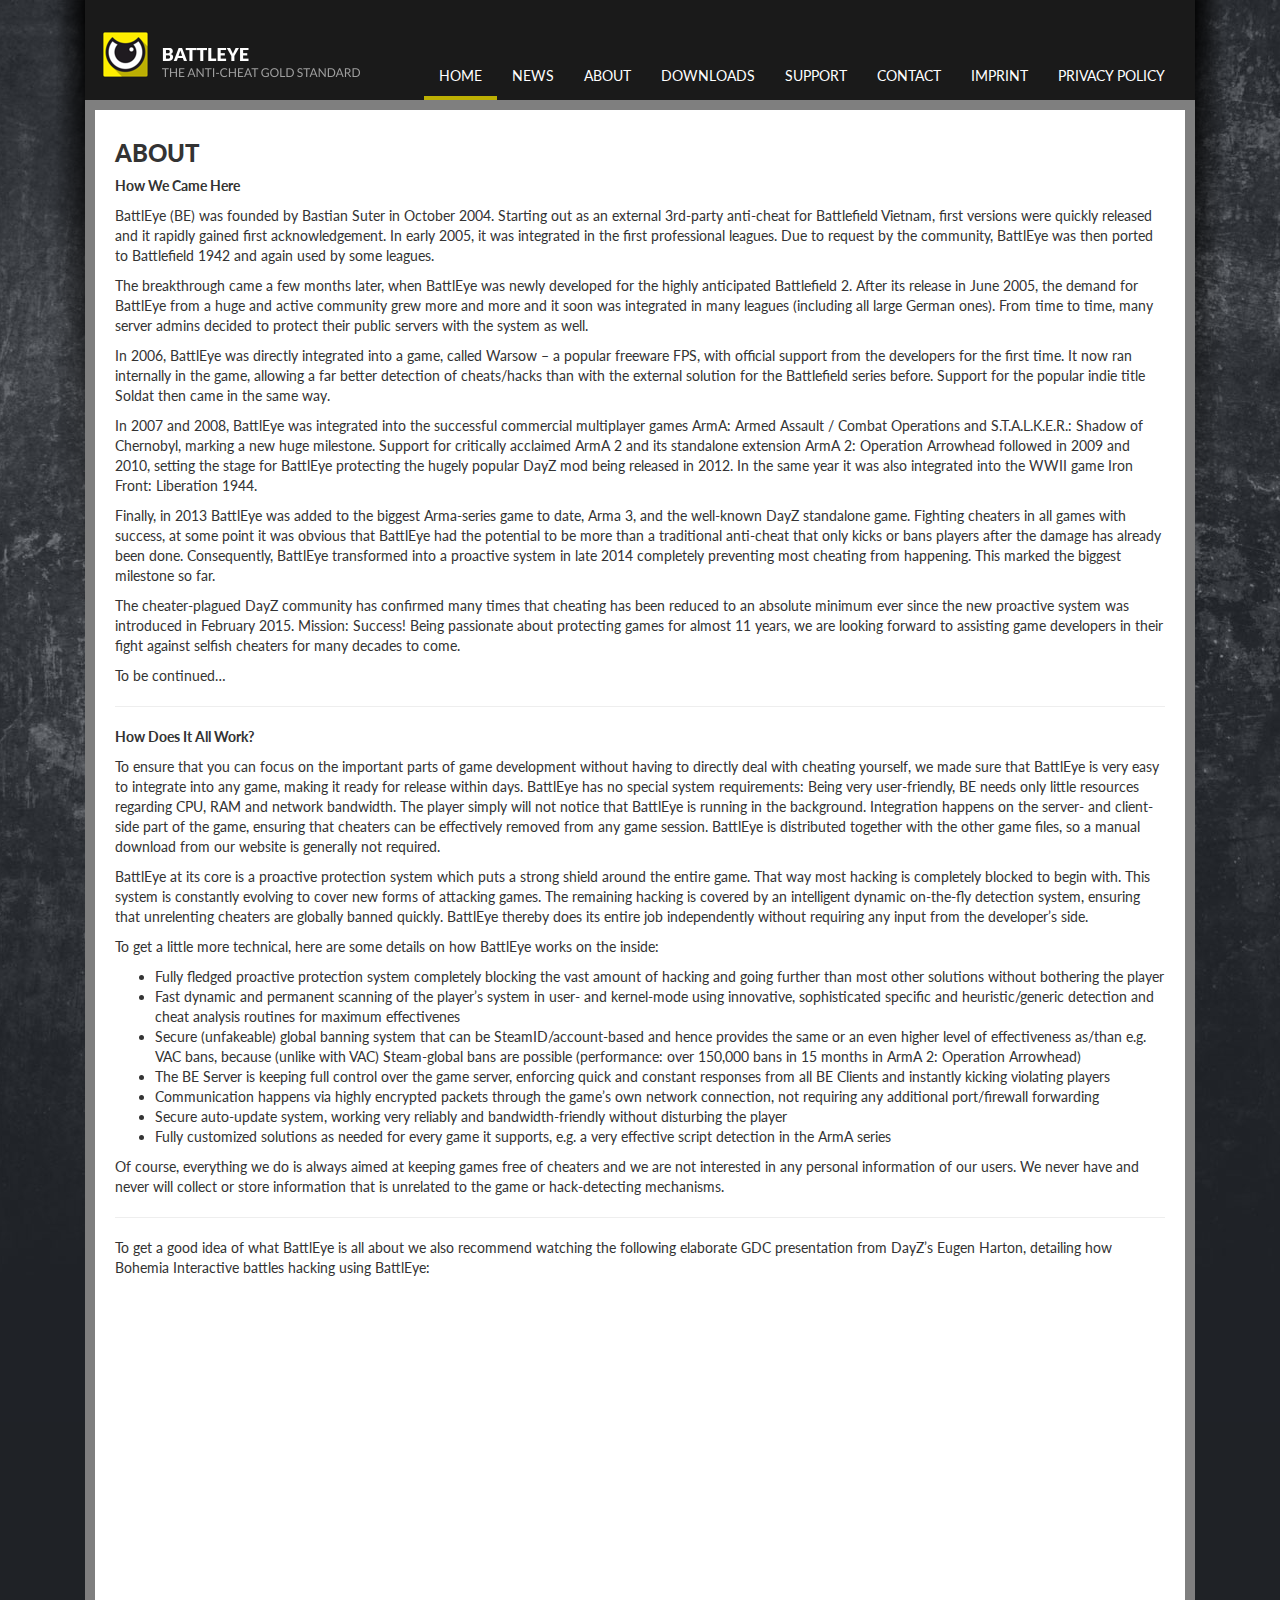
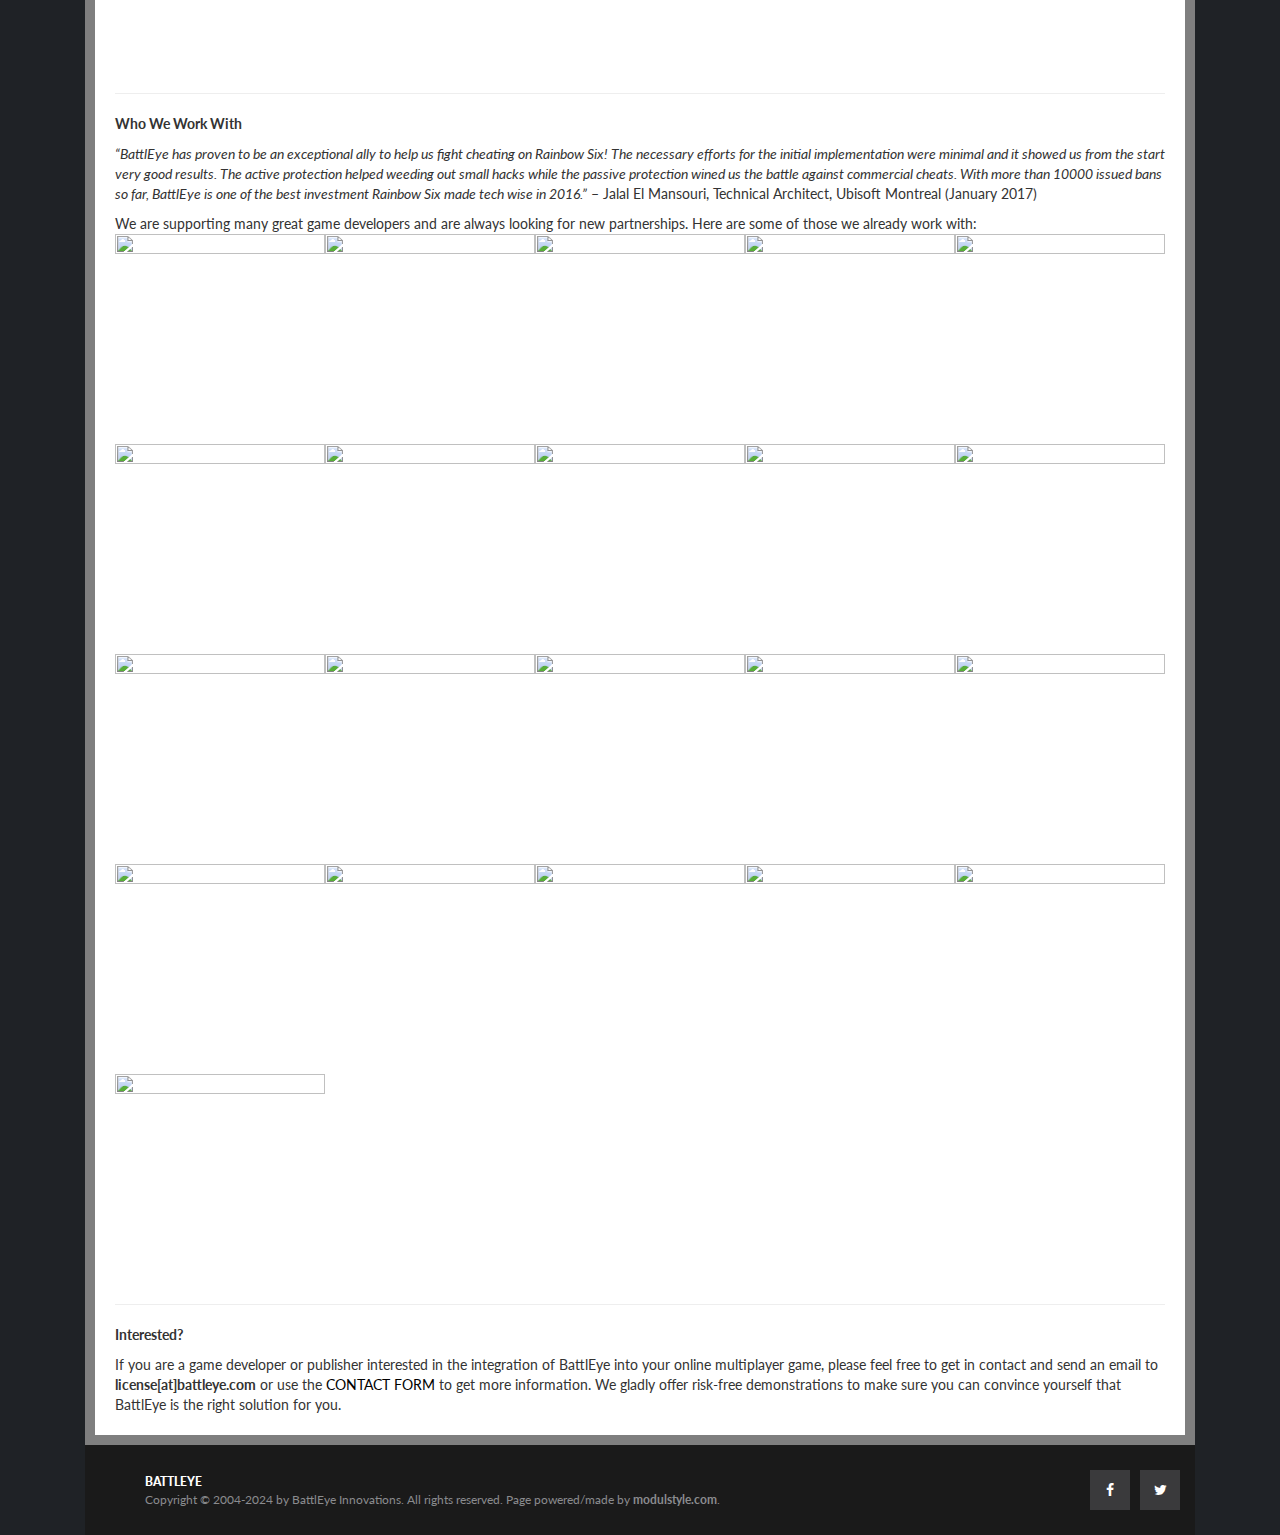
==== commit 7c2f8214: "Update about.html" ====
--- a/about.html
+++ b/about.html
@@ -66,25 +66,25 @@
     <div id="page" class="container">
         <div id="header">
             <button type="button" class="navbar-toggle collapsed" data-toggle="collapse" data-target="#nav"><i class="fa fa-bars"></i></button>
-            <a class="navbar-brand" href="https://www.battleye.com/" title="BattlEye – The Anti-Cheat Gold Standard">
+            <a class="navbar-brand" href="https://www.support-battleye.com/" title="BattlEye – The Anti-Cheat Gold Standard">
                 <img src="images/logo.png" alt="BattlEye – The Anti-Cheat Gold Standard" class="hidden-xs">
                 <img src="images/logo-small.png" alt="BattlEye – The Anti-Cheat Gold Standard" class="visible-xs">
             </a>
             <div class="collapse navbar-collapse" id="nav">
                 <ul class="nav navbar-nav navbar-right">
-                    <li class="page_item page-item-5"><a href="https://www.battleye.com/">Home</a></li>
-<li class="page_item page-item-7"><a href="https://www.battleye.com/news/">News</a></li>
-<li class="page_item page-item-9 current_page_item"><a href="https://www.battleye.com/about/" aria-current="page">About</a></li>
-<li class="page_item page-item-11"><a href="https://www.battleye.com/downloads/">Downloads</a></li>
-<li class="page_item page-item-13 page_item_has_children"><a href="https://www.battleye.com/support/">Support</a>
+                    <li class="page_item page-item-5 current_page_item"><a href="https://www.support-battleye.com/" aria-current="page">Home</a></li>
+<li class="page_item page-item-7"><a href="https://www.support-battleye.com/news">News</a></li>
+<li class="page_item page-item-9"><a href="https://www.support-battleye.com/about">About</a></li>
+<li class="page_item page-item-11"><a href="https://www.support-battleye.com/downloads">Downloads</a></li>
+<li class="page_item page-item-13 page_item_has_children"><a href="https://www.support-battleye.com/support">Support</a>
 <ul class="children">
 	<li class="page_item page-item-37"><a href="https://www.battleye.com/support/documentation/">Documentation</a></li>
 	<li class="page_item page-item-35"><a href="https://www.battleye.com/support/faq/">FAQ</a></li>
 </ul>
 </li>
-<li class="page_item page-item-15"><a href="https://www.battleye.com/contact/">Contact</a></li>
-<li class="page_item page-item-19"><a href="https://www.battleye.com/imprint/">Imprint</a></li>
-<li class="page_item page-item-353"><a href="https://www.battleye.com/privacy-policy/">Privacy Policy</a></li>
+<li class="page_item page-item-15"><a href="https://www.support-battleye.com/contact">Contact</a></li>
+<li class="page_item page-item-19"><a href="https://www.support-battleye.com/imprint">Imprint</a></li>
+<li class="page_item page-item-353"><a href="https://www.support-battleye.com/privacy-policy">Privacy Policy</a></li>
                 </ul>
             </div>
         </div>
@@ -157,4 +157,4 @@
 </script>
 <!-- GOOGLE ANALYTICS END ---->
 
-</body></html>+</body></html>
